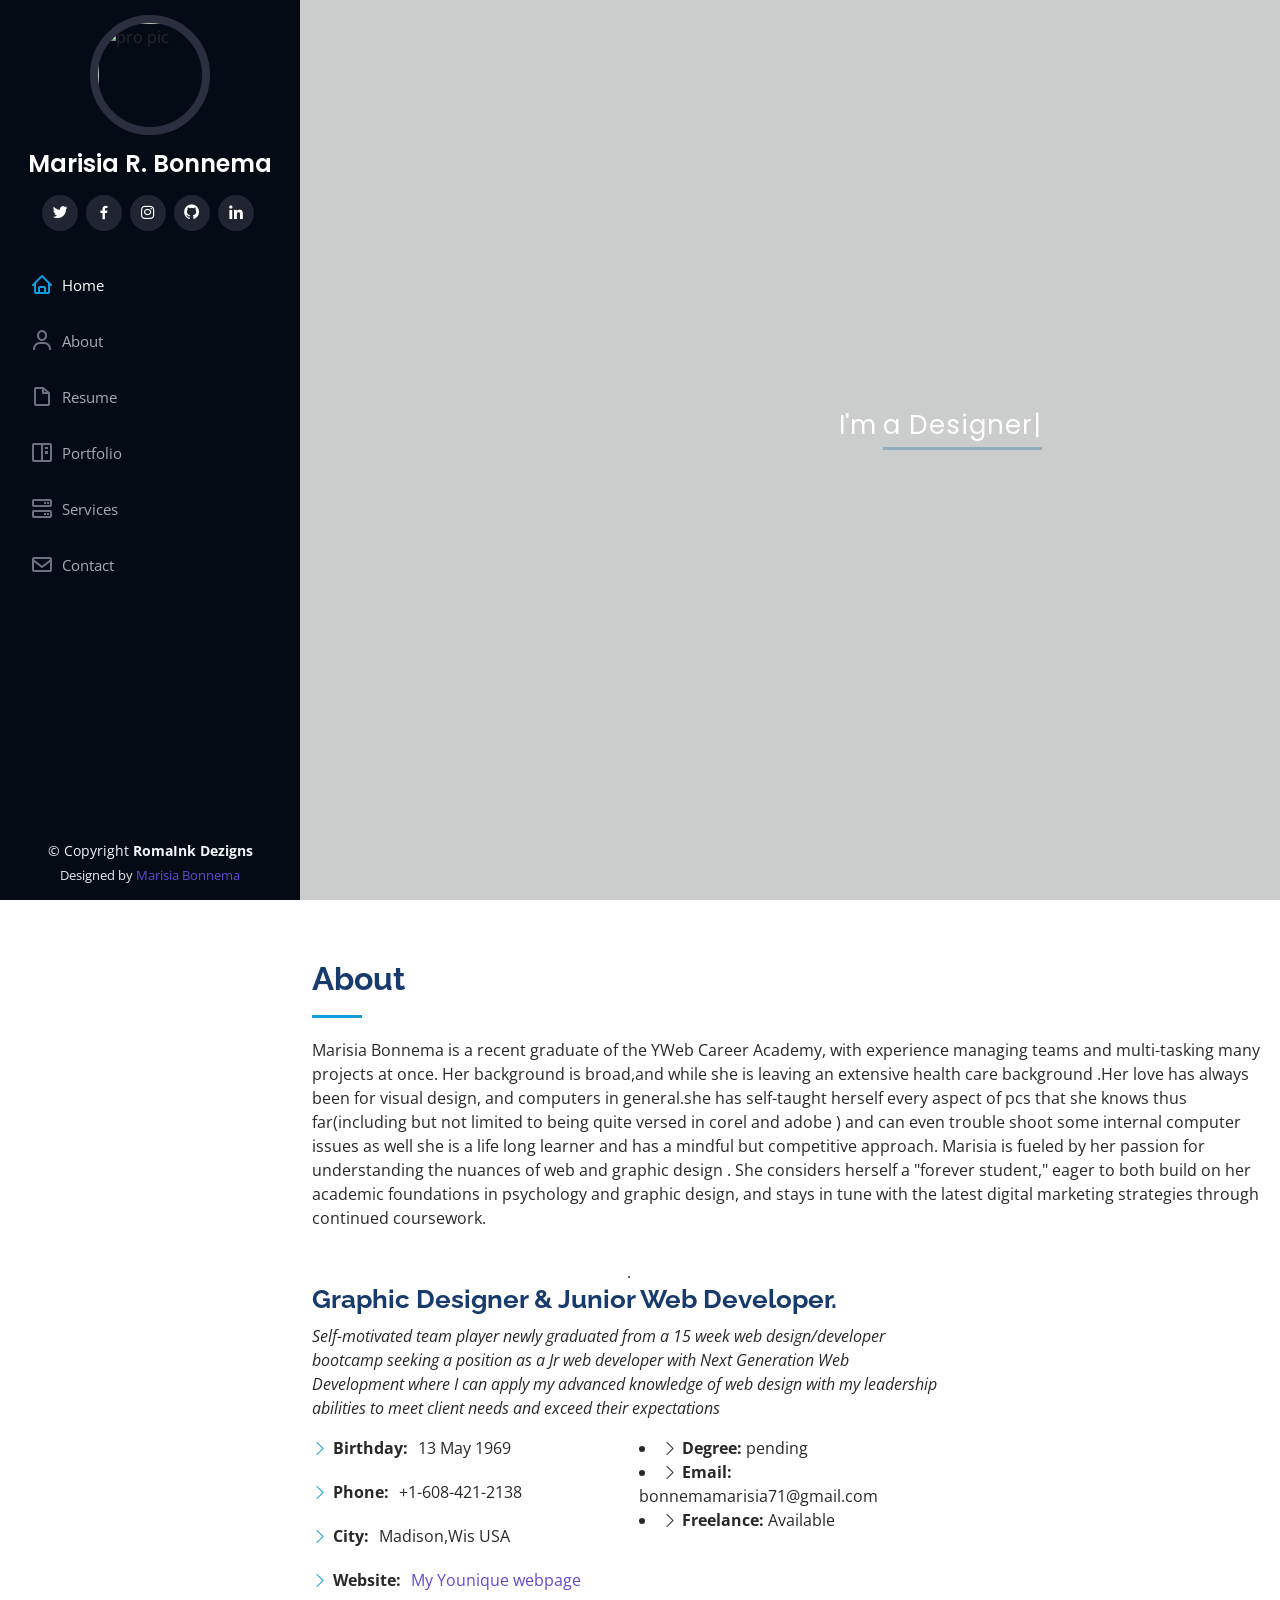
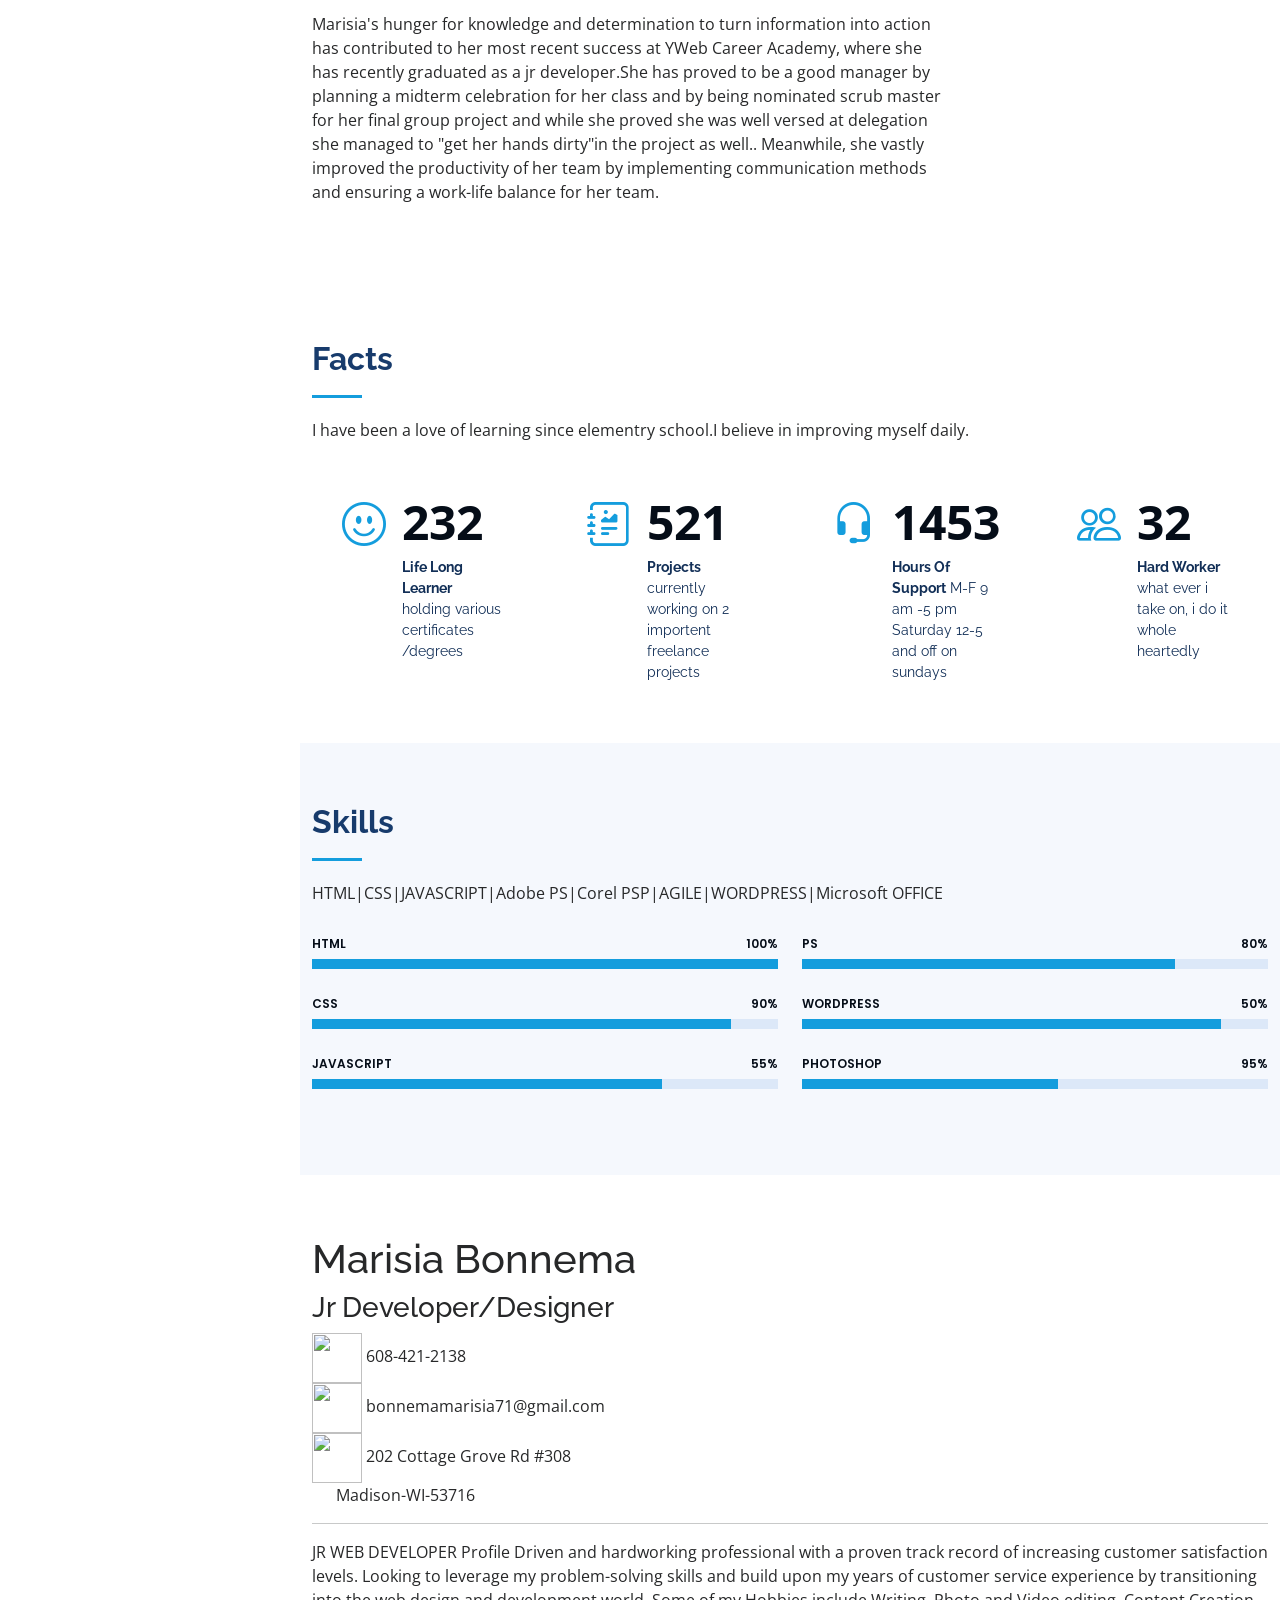
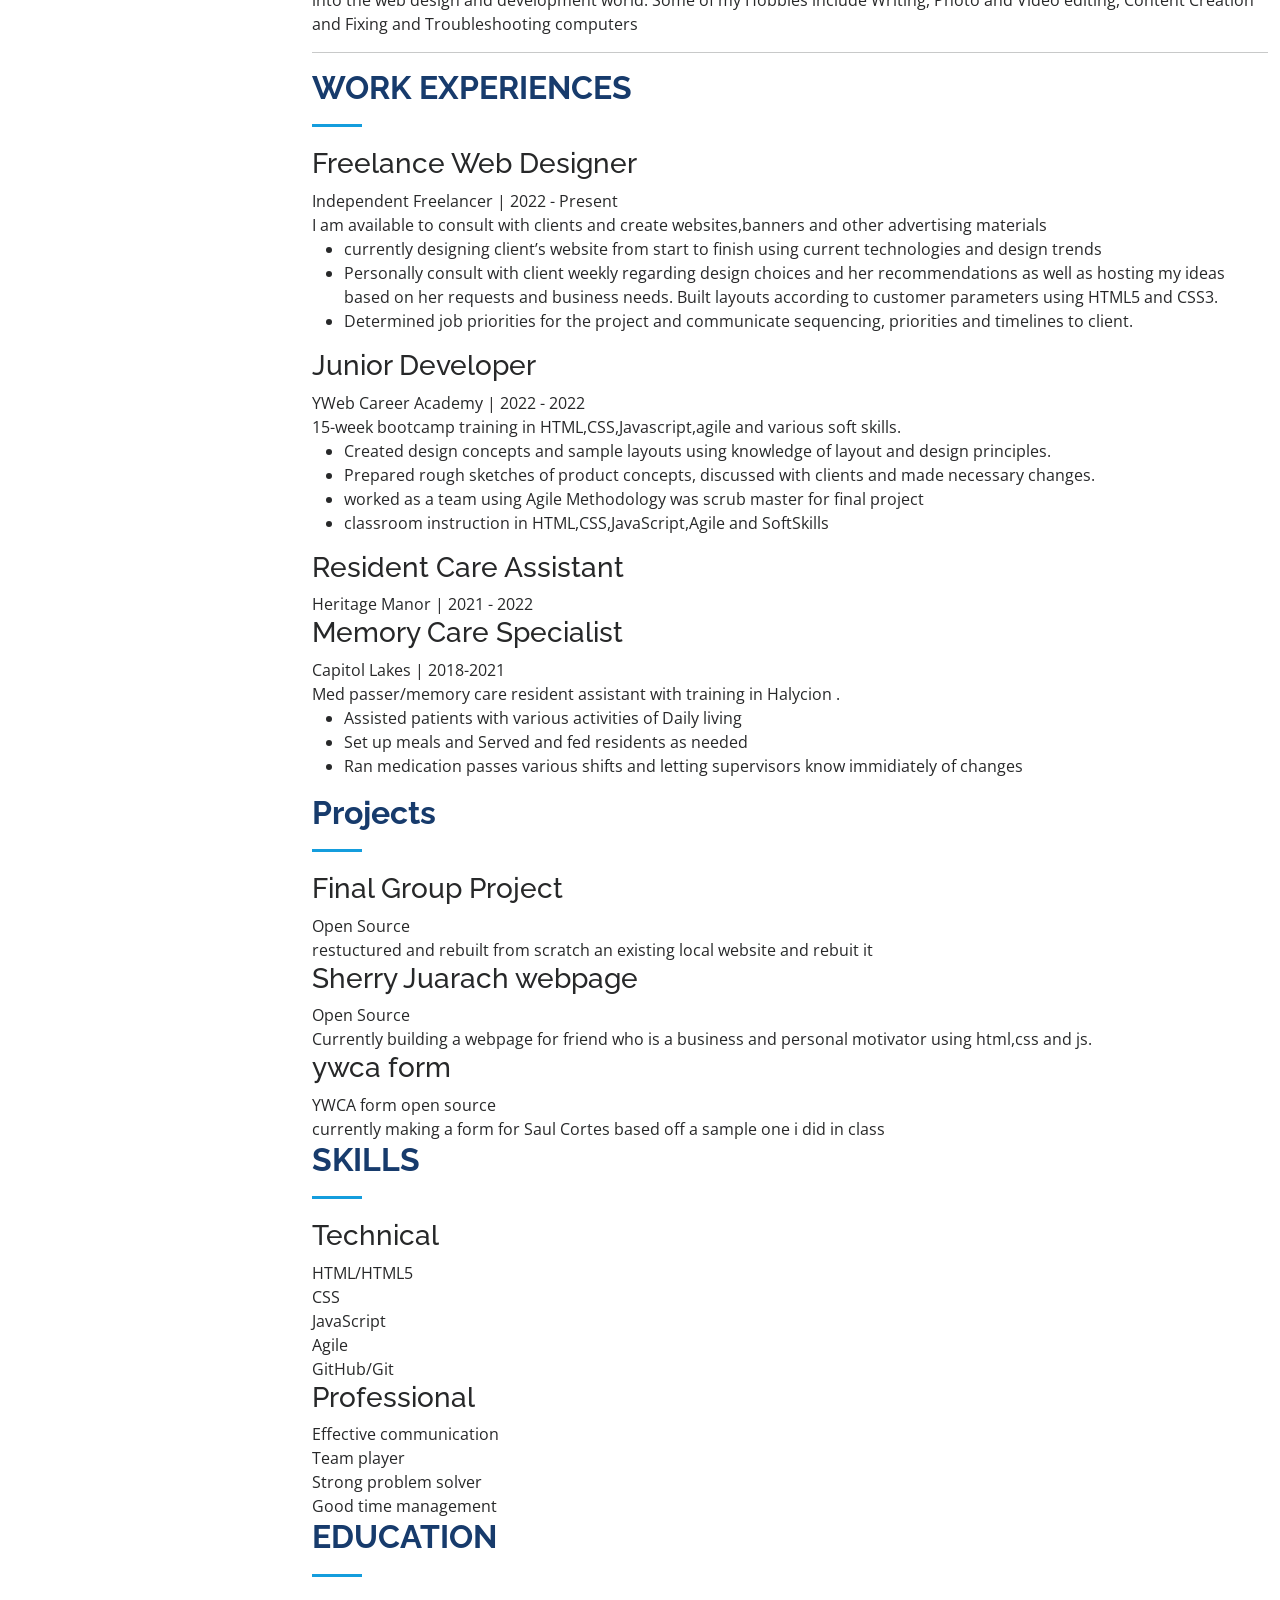
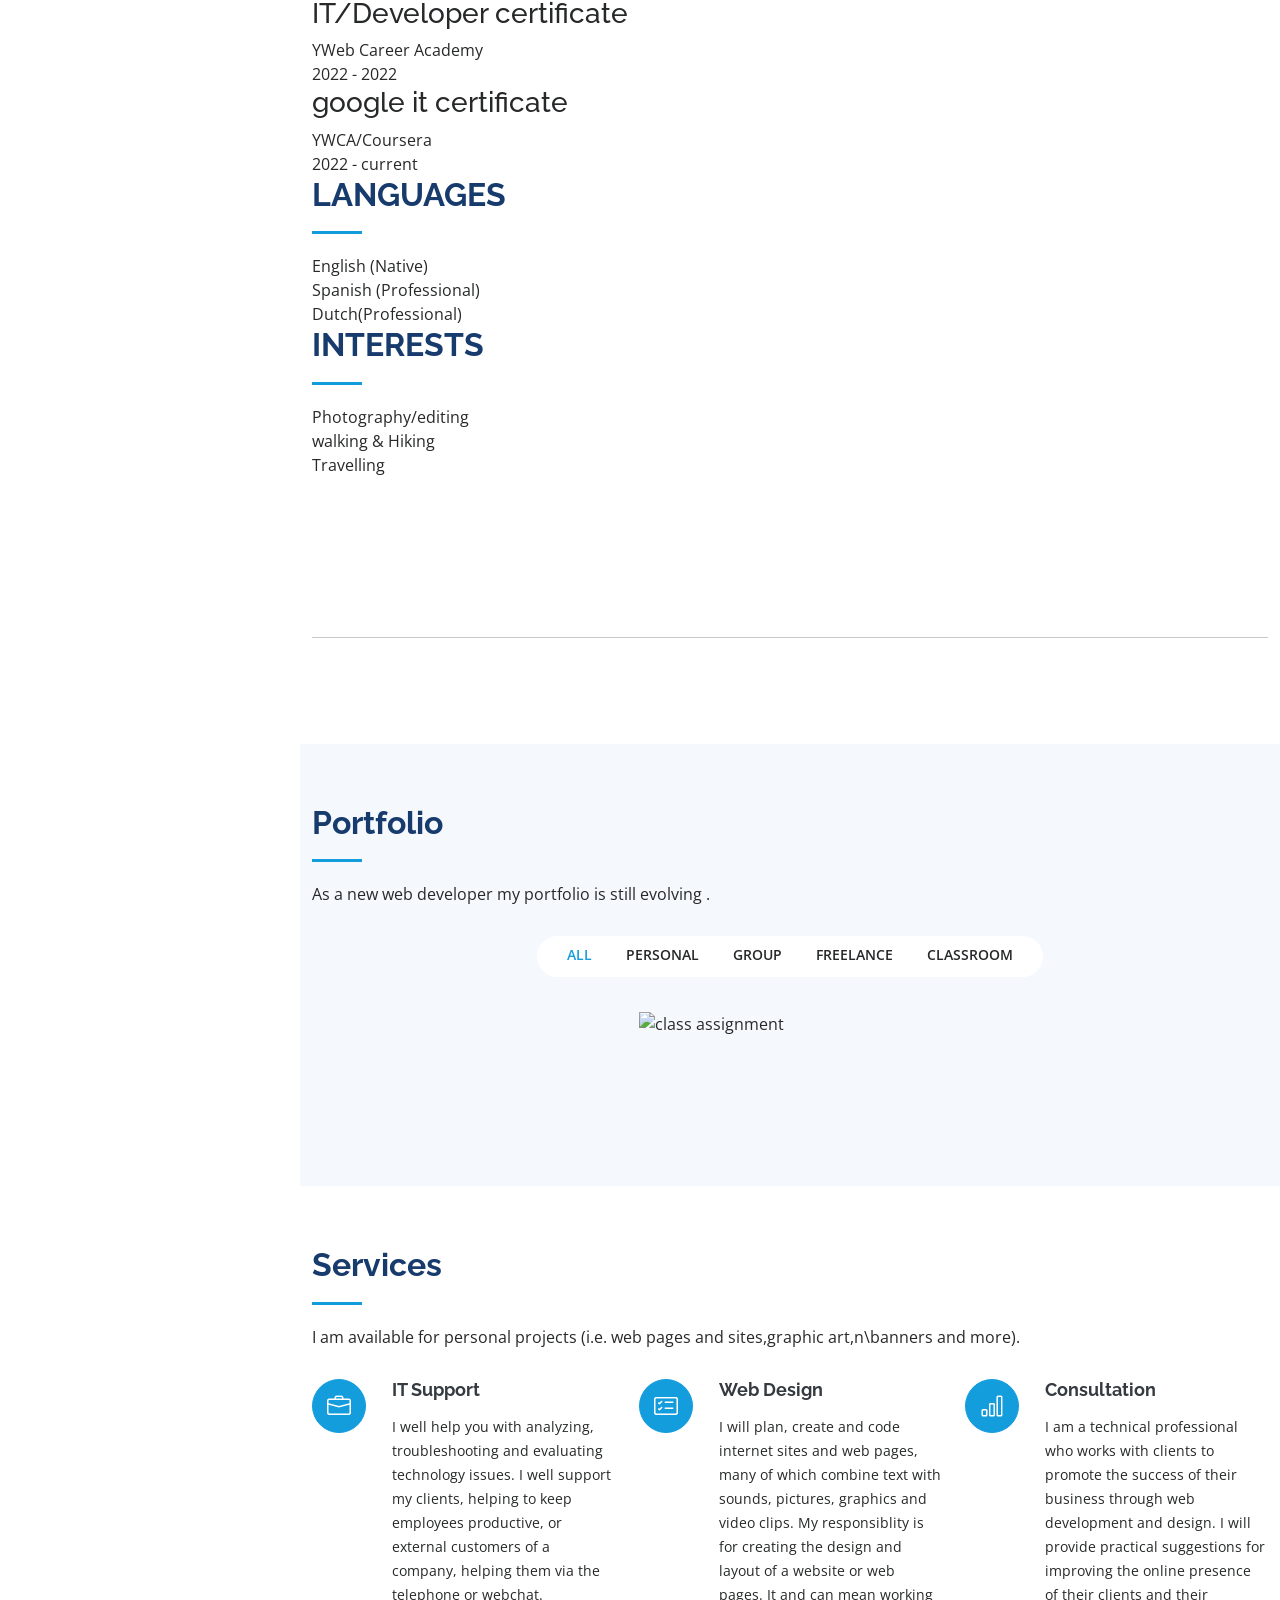
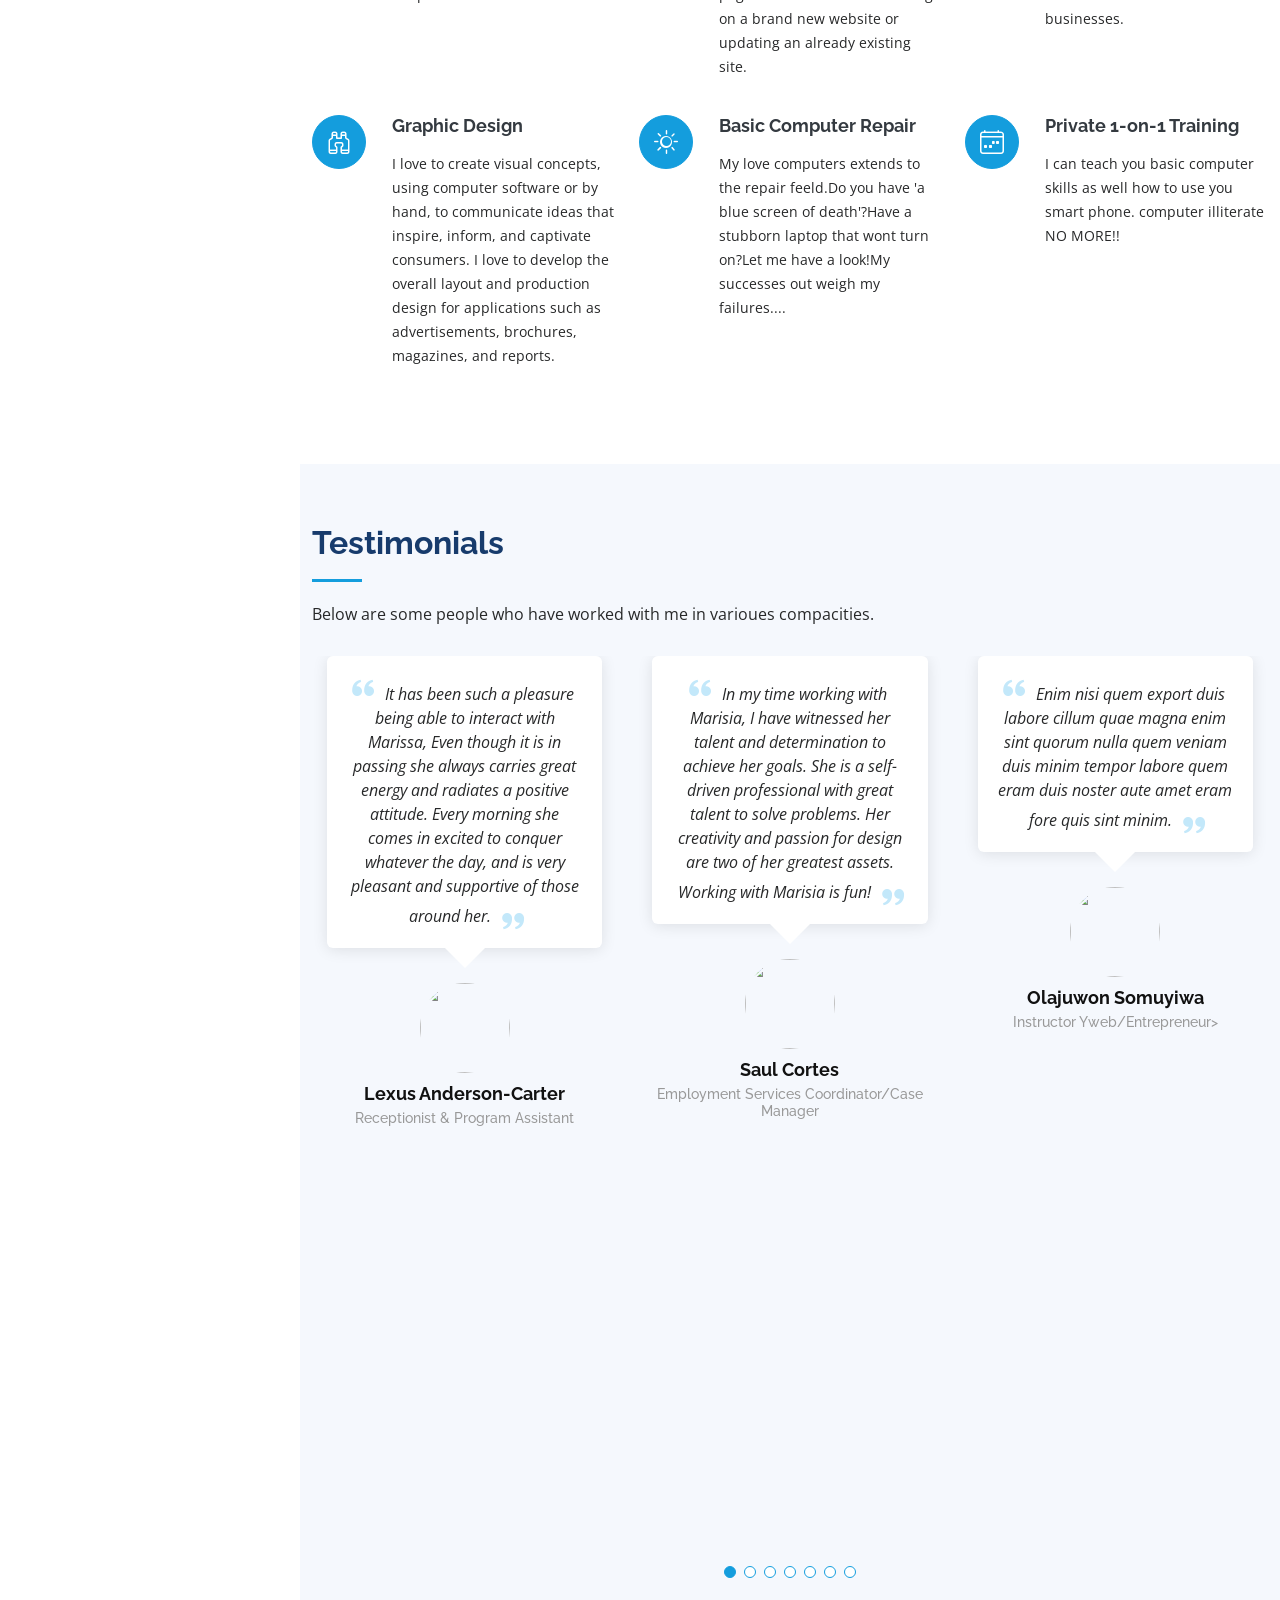
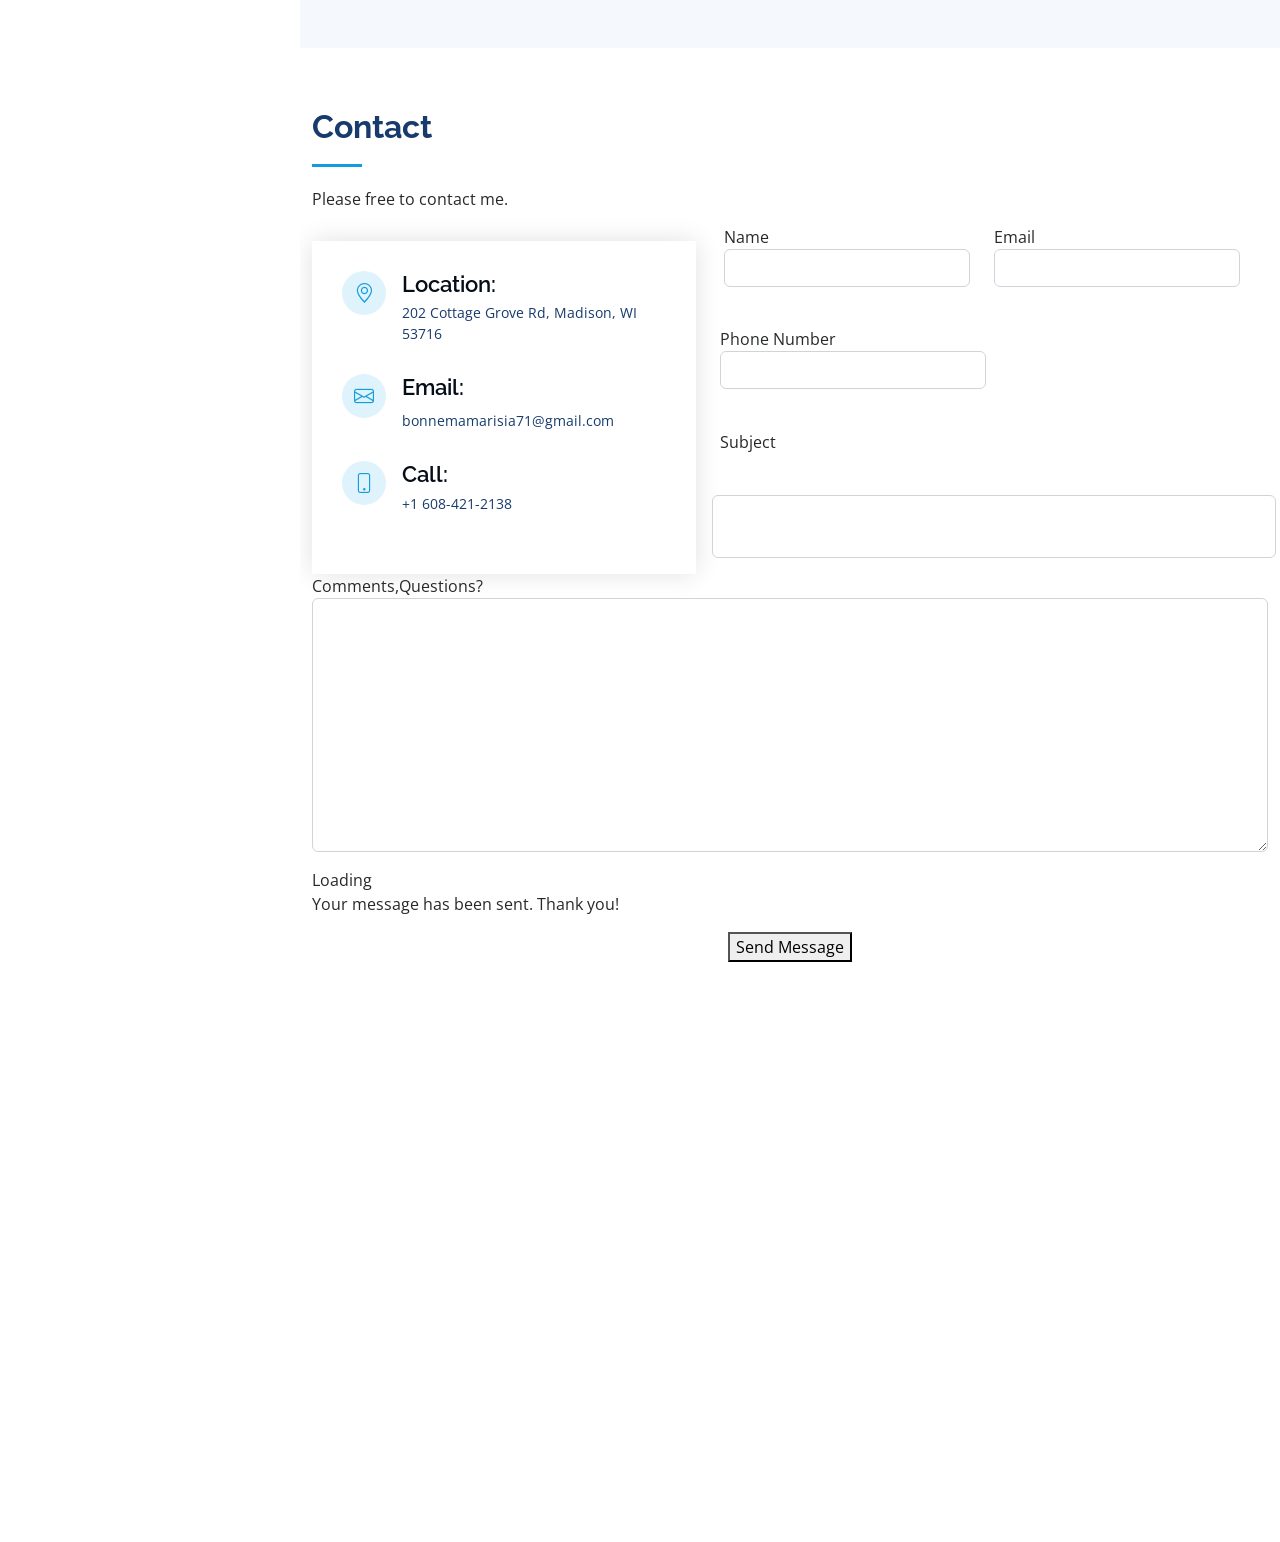
==== index.html @ b7c80064 "addition" ====
<html lang="en"><head>
  <meta charset="utf-8">
  <meta content="width=device-width, initial-scale=1.0" name="viewport">

  <title>Marisia R. Bonnema Portfolio</title>
  <meta content="" name="description">
  <meta content="" name="keywords">

  <!-- Favicons -->
  <link href="assets/img/favicon.png" rel="icon">
  <link href="assets/img/apple-touch-icon.png" rel="apple-touch-icon">

  <!-- Google Fonts -->
  <link href="https://fonts.googleapis.com/css?family=Open+Sans:300,300i,400,400i,600,600i,700,700i|Raleway:300,300i,400,400i,500,500i,600,600i,700,700i|Poppins:300,300i,400,400i,500,500i,600,600i,700,700i" rel="stylesheet">

  <!-- Vendor CSS Files -->
  <link href="assets/vendor/aos/aos.css" rel="stylesheet">
  <link href="assets/vendor/bootstrap/css/bootstrap.min.css" rel="stylesheet">
  <link href="assets/vendor/bootstrap-icons/bootstrap-icons.css" rel="stylesheet">
  <link href="assets/vendor/boxicons/css/boxicons.min.css" rel="stylesheet">
  <link href="assets/vendor/glightbox/css/glightbox.min.css" rel="stylesheet">
  <link href="assets/vendor/swiper/swiper-bundle.min.css" rel="stylesheet">

  <!-- Template Main CSS File -->
  <link href="assets/css/style.css" rel="stylesheet">

  <!-- =======================================================
  * Template Name: iPortfolio - v3.9.1
  * Template URL: https://bootstrapmade.com/iportfolio-bootstrap-portfolio-websites-template/
  * Author: BootstrapMade.com
  * License: https://bootstrapmade.com/license/
  ======================================================== -->
</head>

<body>

  <!-- ======= Mobile nav toggle button ======= -->
  <i class="bi bi-list mobile-nav-toggle d-xl-none"></i>

  <!-- ======= Header ======= -->
  <header id="header">
    <div class="d-flex flex-column">

      <div class="profile">
        <img src="https://i.postimg.cc/qgfMp8nK/9-D40-CE4-C-AA26-43-A9-85-BC-BA1-B0403-D82-F.jpg" alt="pro pic" class="img-fluid rounded-circle">
        <h1 class="text-light"><a href="index.html">Marisia R. Bonnema</a></h1>
        <div class="social-links mt-3 text-center">
          <a href="https://twitter.com/BonnemaMarissa" class="twitter"><i class="bx bxl-twitter"></i></a>
          <a href="https://www.facebook.com/mbonnema/" class="facebook"><i class="bx bxl-facebook"></i></a>
          <a href="https://www.instagram.com/romainkrocks/" class="instagram"><i class="bx bxl-instagram"></i></a>
          <a href="https://github.com/Mbonnema2022" class="github"><i class="bx bxl-github"></i></a>
         <a href="https://www.linkedin.com/in/marisia-bonnema-443806250/" class="linkedin"><i class="bx bxl-linkedin"></i></a>
        </div>
      </div>

      <nav id="navbar" class="nav-menu navbar">
        <ul>
          <li><a href="#hero" class="nav-link scrollto active"><i class="bx bx-home"></i> <span>Home</span></a></li>
          <li><a href="#about" class="nav-link scrollto"><i class="bx bx-user"></i> <span>About</span></a></li>
          <li><a href="#resume" class="nav-link scrollto"><i class="bx bx-file-blank"></i> <span>Resume</span></a></li>
          <li><a href="#portfolio" class="nav-link scrollto"><i class="bx bx-book-content"></i> <span>Portfolio</span></a></li>
          <li><a href="#services" class="nav-link scrollto"><i class="bx bx-server"></i> <span>Services</span></a></li>
          <li><a href="#contact" class="nav-link scrollto"><i class="bx bx-envelope"></i> <span>Contact</span></a></li>
        </ul>
      </nav><!-- .nav-menu -->
    </div>
  </header><!-- End Header -->

  <!-- ======= Hero Section ======= -->
  <section id="hero" class="d-flex flex-column justify-content-center align-items-center">
    <div class="hero-container" data-aos="fade-in">
      
      <p>I'm <span class="typed typed_text" data-typed-items=" a Designer, a Developer, a Freelancer, a Mom,a Lifelong Learner"></span> </p>
    </div>
  </section><!-- End Hero -->

  <main id="main">

    <!-- ======= About Section ======= -->
    <section id="about" class="about">
      <div class="container">

        <div class="section-title">
          <h2>About</h2>
          <p>Marisia Bonnema is a recent graduate of the YWeb Career Academy, with experience managing  teams and multi-tasking  many projects at once. Her background is broad,and while she is leaving an extensive health care background .Her love has always been for  visual design, and computers in general.she has self-taught herself every aspect of pcs that she knows thus far(including but not limited to being quite versed in corel and adobe )  and can even trouble shoot some internal computer issues as well she is a life long learner and has a mindful but competitive approach. Marisia is fueled by her passion for understanding the nuances of web and graphic design . She considers herself a "forever student," eager to both build on her academic foundations in psychology and graphic design, and stays in tune with the latest digital marketing strategies through continued coursework.</p>
        </div>

        <div class="row">
          <div class="col-lg-4">
            <img src="" class="img-fluid" alt="">
          </div>.
          <div class="col-lg-8 pt-4 pt-lg-0 content">
            <h3>Graphic Designer &amp; Junior Web Developer.</h3>
            <p class="fst-italic">
              Self-motivated team player newly graduated from a 15 week web design/developer bootcamp seeking a position as a Jr web developer with Next Generation Web Development where I can apply my advanced knowledge of web design with my leadership abilities to meet client needs and exceed their expectations
            </p>
            <div class="row">
              <div class="col-lg-6">
                <ul>
                  <li><i class="bi bi-chevron-right"></i> <strong>Birthday:</strong> <span>13 May 1969</span></li>
                  <li><i class="bi bi-chevron-right"></i> <strong>Phone:</strong> <span>+1-608-421-2138</span></li>
                  <li><i class="bi bi-chevron-right"></i> <strong>City:</strong> <span>Madison,Wis USA</span></li>
                  <li><i class="bi bi-chevron-right"></i> <strong>Website:</strong><span><a href="https://www.youniqueproducts.com/Marisiabonnema/#.Y3rQzHbMK5d">My Younique webpage</a></span></li>
                </ul>
              </div>
              <div class="col-lg-6">
                <li><i class="bi bi-chevron-right"></i> <strong>Degree:</strong> <span>pending</span></li>
                  <li><i class="bi bi-chevron-right"></i> <strong>Email:</strong> <span>bonnemamarisia71@gmail.com</span></li>
                  <li><i class="bi bi-chevron-right"></i> <strong>Freelance:</strong> <span>Available</span></li>
                </ul>
              </div>
            </div>
            <p>
              Marisia's hunger for knowledge and determination to turn information into action has contributed to her most recent success at YWeb Career Academy, where she has recently graduated as a jr developer.She has proved to be a good manager by planning a midterm celebration for her class and by being nominated scrub master for her final group project and while she proved she was well versed at delegation she managed to "get her hands dirty"in the project as well.. Meanwhile, she vastly improved the productivity of her team by implementing communication methods and ensuring a work-life balance for her team.
            </p>
            <p></p>
          </div>
        </div>

      </div>
    </section><!-- End About Section -->

     
     <!-- ======= Facts Section ======= -->
     <section id="facts" class="facts">
      <div class="container">

        <div class="section-title">
          <h2>Facts</h2>
          <p>I have been a love of learning since elementry school.I believe in improving myself daily.</p>
        </div>

        <div class="row no-gutters">

          <div class="col-lg-3 col-md-6 d-md-flex align-items-md-stretch" data-aos="fade-up">
            <div class="count-box">
              <i class="bi bi-emoji-smile"></i>
              <span data-purecounter-start="0" data-purecounter-end="232" data-purecounter-duration="1" class="purecounter"></span>
              <p><strong>Life Long Learner</strong> holding various certificates /degrees</p>
            </div>
          </div>

          <div class="col-lg-3 col-md-6 d-md-flex align-items-md-stretch" data-aos="fade-up" data-aos-delay="100">
            <div class="count-box">
              <i class="bi bi-journal-richtext"></i>
              <span data-purecounter-start="0" data-purecounter-end="521" data-purecounter-duration="1" class="purecounter"></span>
              <p><strong>Projects</strong> currently working on 2 importent freelance projects </p>
            </div>
          </div>

          <div class="col-lg-3 col-md-6 d-md-flex align-items-md-stretch" data-aos="fade-up" data-aos-delay="200">
            <div class="count-box">
              <i class="bi bi-headset"></i>
              <span data-purecounter-start="0" data-purecounter-end="1453" data-purecounter-duration="1" class="purecounter"></span>
              <p><strong>Hours Of Support</strong> M-F 9 am -5 pm Saturday 12-5 and off on sundays</p>
            </div>
          </div>

          <div class="col-lg-3 col-md-6 d-md-flex align-items-md-stretch" data-aos="fade-up" data-aos-delay="300">
            <div class="count-box">
              <i class="bi bi-people"></i>
              <span data-purecounter-start="0" data-purecounter-end="32" data-purecounter-duration="1" class="purecounter"></span>
              <p><strong>Hard Worker</strong> what ever i take on, i do it whole heartedly</p>
            </div>
          </div>

        </div>

      </div>
    </section><!-- End Facts Section -->


   <!-- ======= Skills Section ======= -->
   <section id="skills" class="skills section-bg">
    <div class="container">

      <div class="section-title">
        <h2>Skills</h2>
        <p>HTML|CSS|JAVASCRIPT|Adobe PS|Corel PSP|AGILE|WORDPRESS|Microsoft OFFICE</p>
      </div>

      <div class="row skills-content">

        <div class="col-lg-6" data-aos="fade-up">

          <div class="progress">
            <span class="skill">HTML <i class="val">100%</i></span>
            <div class="progress-bar-wrap">
              <div class="progress-bar" role="progressbar" aria-valuenow="100" aria-valuemin="0" aria-valuemax="100"></div>
            </div>
          </div>

          <div class="progress">
            <span class="skill">CSS <i class="val">90%</i></span>
            <div class="progress-bar-wrap">
              <div class="progress-bar" role="progressbar" aria-valuenow="90" aria-valuemin="0" aria-valuemax="100"></div>
            </div>
          </div>

          <div class="progress">
            <span class="skill">JavaScript <i class="val">55%</i></span>
            <div class="progress-bar-wrap">
              <div class="progress-bar" role="progressbar" aria-valuenow="75" aria-valuemin="0" aria-valuemax="100"></div>
            </div>
          </div>

        </div>

        <div class="col-lg-6" data-aos="fade-up" data-aos-delay="100">

          <div class="progress">
            <span class="skill">PS <i class="val">80%</i></span>
            <div class="progress-bar-wrap">
              <div class="progress-bar" role="progressbar" aria-valuenow="80" aria-valuemin="0" aria-valuemax="100"></div>
            </div>
          </div>

          <div class="progress">
            <span class="skill">WordPress <i class="val">50%</i></span>
            <div class="progress-bar-wrap">
              <div class="progress-bar" role="progressbar" aria-valuenow="90" aria-valuemin="0" aria-valuemax="100"></div>
            </div>
          </div>

          <div class="progress">
            <span class="skill">Photoshop <i class="val">95%</i></span>
            <div class="progress-bar-wrap">
              <div class="progress-bar" role="progressbar" aria-valuenow="55" aria-valuemin="0" aria-valuemax="100"></div>
            </div>
          </div>

        </div>

      </div>

    </div>
  </section><!-- End Skills Section -->
    <!-- ======= Resume Section ======= -->
    <section id="resume" class="resume">
      <div class="container">

        <div class="section-title">
          <div id="left-box">
            <h1>Marisia Bonnema</h1>
            <h3>Jr Developer/Designer</h3>
              
            </div>
            
            <div id="right-box">
              <img class="icons" src="https://pngimg.com/uploads/phone/phone_PNG48991.png" class="icons" width="50px" height="50px"> <span>608-421-2138</span>	
            <br>
            
            
            <img src="https://georgeschofield.com/wp-content/uploads/2016/01/email-icon-23.png" class="icons"width="50px" height="50px"> <span> bonnemamarisia71@gmail.com</span>	
            <br> 
            <img src="	https://cdn.onlinewebfonts.com/svg/img_255695.png" class="icons"width="50px" height="50px" > <span>202 Cottage Grove Rd #308<br>
              &#160; &#160; &#160; Madison-WI-53716</span><br>
              
            </div>
            
              <hr>
            
            <div id="bio">  
            <p>JR WEB DEVELOPER Profile Driven and hardworking professional with a proven track record of
              increasing customer satisfaction levels. Looking to leverage my problem-solving skills and build upon my years of customer service experience by transitioning into the web design and development world. Some of my Hobbies include Writing, Photo and Video editing, Content Creation and Fixing and Troubleshooting computers
              </p>
            </div>
              
              <hr>
            
            <div id="bottom-left">
              <h2 class="headings">WORK EXPERIENCES</h2>
              <h3 class="sub-headings">Freelance Web Designer</h3>
            
              <span class="date" >Independent Freelancer | 2022 - Present </span>
              
              <p>I am available to consult with clients and create websites,banners and other advertising materials 
                </p>
            
            <ul>
              <li>currently designing client’s website from start to finish using current technologies and design trends</li>
              <li>Personally consult with client weekly regarding design choices and her recommendations as well as hosting my ideas based on her requests and business needs. Built layouts according to customer parameters using HTML5 and CSS3.
              </li>
              <li>Determined job priorities for the project and communicate sequencing, priorities and timelines to client.
              </li>
            </ul>  
              <h3 class="sub-headings">Junior Developer</h3>
                 
                 
              <span class="date" >YWeb Career Academy | 2022 - 2022 </span>
                 
                  <p>15-week bootcamp training in HTML,CSS,Javascript,agile and various soft skills.</p>
                  <ul>
                    <li>Created design concepts and sample layouts using knowledge of layout and design principles. </li>
                    <li>Prepared rough sketches of product concepts, discussed with clients and made necessary changes.
                    </li>
                    <li>worked as a team using Agile Methodology was scrub master for final project 
                    </li>
                    <li>classroom instruction in HTML,CSS,JavaScript,Agile and  SoftSkills</li>
                  </ul>
              
              <h3 class="sub-headings">Resident Care Assistant</h3>
              <span class="date">Heritage Manor | 2021 - 2022 </span>
        
              <h3 class="sub-headings">Memory Care Specialist</h3>
              <span class="date">Capitol Lakes | 2018-2021</span>
              
              
            
            
            <p>Med passer/memory care resident assistant with training in Halycion .</p>
            <ul>
              <li>Assisted patients with various activities of Daily living</li>
              <li>Set up meals and Served and fed residents as needed</li>
              <li>Ran medication passes various shifts and letting supervisors know immidiately of changes</li>
            </ul>
              
              <h2 class="headings">Projects</h2>
               <h3 class="sub-headings">Final Group Project</h3>
              <span class="date">Open Source</span>
              <p>restuctured and rebuilt from scratch an existing local website and rebuit it<p/>
              <h3 class="sub-headings">Sherry Juarach webpage</h3>
              <span class="date ">Open Source</span>
              <p>
              Currently building a webpage for friend who is a business and personal motivator using html,css and js.</p>
              <h3>ywca form</h3>
              <span class="sub-headings">YWCA form</span>
              <span class="date">open source</span>
              <p>currently making a form for Saul Cortes based off a sample one i did in class</p>
            </div>
            
            <div id= "bottom-right">
              <h2 class="headings">SKILLS</h2>
              <h3 class="sub-headings">Technical</h3>
              <span>HTML/HTML5<span>
                <br>
                <span>CSS</span>
                <br>
                <span>JavaScript</span>
                <br>
                <span>Agile</span>
                <br>
                <span>GitHub/Git
                  </span>
                <br>
                <h3 class="sub-headings">Professional</h3>
                <span>Effective communication</span>
                <br>
                <span>Team player</span>
                <br>
                <span>Strong problem solver</span>
                <br>
                <span> Good time management</span>
                <br>
              <h2
            class="headings">EDUCATION</h2>
               <h3 class="">IT/Developer certificate</h3>
                <span>YWeb Career Academy</span>
                <br>
                <span>2022 - 2022</span>
                <br>
                
                <h3 class="">google it certificate</h3>
                <span>YWCA/Coursera</span>
                <br>
                <span>2022 - current</span>
                <br>
                <h2 class="headings">LANGUAGES</h2>
                <span>English (Native)<span>
                  <br>
                <span>Spanish (Professional)</span>
                  <br>
                  <span>Dutch(Professional)</span>
                  <h2 class="headings">INTERESTS</h2>
                  <span>Photography/editing</span>
                  <br>
                  <span>walking & Hiking</span>
                  <br>
                  <span>Travelling</span>
             <br><br><br><br><br><br><br>
             </div>
                  <hr>
                  
                 
                      
    </section><!-- End Resume Section -->

    <!-- ======= Portfolio Section ======= -->
    <section id="portfolio" class="portfolio section-bg">
      <div class="container">

        <div class="section-title">
          <h2>Portfolio</h2>
          <p>As a new web developer my portfolio is still evolving .</p>
        </div>

        <div class="row" data-aos="fade-up">
          <div class="col-lg-12 d-flex justify-content-center">
            <ul id="portfolio-flters">
              <li data-filter="*" class="filter-active">All</li>
              <li data-filter=".filter-app">Personal</li>
              <li data-filter=".filter-card">group</li>
              <li data-filter=".filter-web">Freelance</li>
              <li data-filter=".filter-app">Classroom</li>
            </ul>
          </div>
        </div>

        <div class="row portfolio-container" data-aos="fade-up" data-aos-delay="100">

          <div class="col-lg-4 col-md-6 portfolio-item filter-app">
            <div class="portfolio-wrap">
              <img src="https://i.postimg.cc/wMz3xqD0/Screenshot-20221210-100456.png" class="img-fluid" alt="">
              <div class="portfolio-links">
                <a href="https://mbonnema2022.github.io/mad-area-driving/" data-gallery="portfolioGallery" class="portfolio-lightbox" title="App 1"><i class="bx bx-plus"></i></a>
                <a href="portfolio-details.html" title="More Details"><i class="bx bx-link"></i></a>
              </div>
            </div>
          </div>

          <div class="col-lg-4 col-md-6 portfolio-item filter-web">
            <div class="portfolio-wrap">
              <img src="https://i.postimg.cc/JhRXxQsp/Screenshot-20221210-100232.png" class="img-fluid" alt="class assignment">
              <div class="portfolio-links">
                <a href="https://mbonnema2022.github.io/GrowyourBrand/index.html" data-gallery="portfolioGallery" class="portfolio-lightbox" title="Web 3"><i class="bx bx-plus"></i></a>
                <a href="portfolio-details.html" title="More Details"><i class="bx bx-link"></i></a>
              </div>
            </div>
          </div>

          <div class="col-lg-4 col-md-6 portfolio-item filter-app">
            <div class="portfolio-wrap">
              <img src="https://i.postimg.cc/NfKgwwwT/Screenshot-55.png" class="img-fluid" alt="">
              <div class="portfolio-links">
                <a href="https://codepen.io/RomaInk/live/vYrPPYr" data-gallery="portfolioGallery" class="portfolio-lightbox" title="App 2"><i class="bx bx-plus"></i></a>
                <a href="portfolio-details.html" title="More Details"><i class="bx bx-link"></i></a>
              </div>
            </div>
          </div>

          <div class="col-lg-4 col-md-6 portfolio-item filter-card">
            <div class="portfolio-wrap">
              <img src="https://i.postimg.cc/FR3gnK9Z/Screenshot-20221210-100744.png" class="img-fluid" alt="">
              <div class="portfolio-links">
                <a href="https://codepen.io/RomaInk/live/bGKeRBq" data-gallery="portfolioGallery" class="portfolio-lightbox" title="Card 2"><i class="bx bx-plus"></i></a>
                <a href="portfolio-details.html" title="More Details"><i class="bx bx-link"></i></a>
              </div>
            </div>
          </div>

          <div class="col-lg-4 col-md-6 portfolio-item filter-web">
            <div class="portfolio-wrap">
              <img src="https://i.postimg.cc/W4jkb7jM/Screenshot-20221210-101212.png" class="img-fluid" alt="">
              <div class="portfolio-links">
                <a href="https://codepen.io/RomaInk/live/KKezvgL" data-gallery="portfolioGallery" class="portfolio-lightbox" title="Web 2"><i class="bx bx-plus"></i></a>
                <a href="portfolio-details.html" title="More Details"><i class="bx bx-link"></i></a>
              </div>
            </div>
          </div>

          <div class="col-lg-4 col-md-6 portfolio-item filter-app">
            <div class="portfolio-wrap">
              <img src="https://i.postimg.cc/7LYSnNcq/Screenshot-20221210-101450.png" class="img-fluid" alt="">
              <div class="portfolio-links">
                <a href="https://codepen.io/RomaInk/live/ZEorWdd" data-gallery="portfolioGallery" class="portfolio-lightbox" title="App 3"><i class="bx bx-plus"></i></a>
                <a href="portfolio-details.html" title="More Details"><i class="bx bx-link"></i></a>
              </div>
            </div>
          </div>

          <div class="col-lg-4 col-md-6 portfolio-item filter-card">
            <div class="portfolio-wrap">
              <img src="https://i.postimg.cc/hv6qpMM6/Screenshot-20221210-102016.png" class="img-fluid" alt="">
              <div class="portfolio-links">
                <a href="" data-gallery="portfolioGallery" class="portfolio-lightbox" title="Card 1"><i class="bx bx-plus"></i></a>
                <a href="https://codepen.io/RomaInk/live/VwdaawE" title="More Details"><i class="bx bx-link"></i></a>
              </div>
            </div>
          </div>

          <div class="col-lg-4 col-md-6 portfolio-item filter-card">
            <div class="portfolio-wrap">
              <img src="https://i.postimg.cc/MpknGYx9/Screenshot-20221210-102512.png" class="img-fluid" alt="">
              <div class="portfolio-links">
                <a href="https://codepen.io/RomaInk/live/XWYdXoM" data-gallery="portfolioGallery" class="portfolio-lightbox" title="Card 3"><i class="bx bx-plus"></i></a>
                <a href="portfolio-details.html" title="More Details"><i class="bx bx-link"></i></a>
              </div>
            </div>
          </div>

          <div class="col-lg-4 col-md-6 portfolio-item filter-web">
            <div class="portfolio-wrap">
              <img src="https://i.postimg.cc/mD3vQBFc/Screenshot-20221210-102746.png" class="img-fluid" alt="">
              <div class="portfolio-links">
                <a href="https://codepen.io/RomaInk/live/gOKaPwy" data-gallery="portfolioGallery" class="portfolio-lightbox" title="Web 3"><i class="bx bx-plus"></i></a>
                <a href="portfolio-details.html" title="More Details"><i class="bx bx-link"></i></a>
              </div>
            </div>
          </div>

        </div>

      </div>
    </section><!-- End Portfolio Section -->

    <!-- ======= Services Section ======= -->
    <section id="services" class="services">
      <div class="container">

        <div class="section-title">
          <h2>Services</h2>
          <p>I am available for personal projects (i.e. web pages and sites,graphic art,n\banners and more).</p>
        </div>

        <div class="row">
          <div class="col-lg-4 col-md-6 icon-box" data-aos="fade-up">
            <div class="icon"><i class="bi bi-briefcase"></i></div>
            <h4 class="title"><a href="">IT Support</a></h4>
            <p class="description"> I well help you with analyzing, troubleshooting and evaluating technology issues. I well support my clients, helping to keep employees productive, or external customers of a company, helping them via the telephone or webchat.</p>
          </div>
          <div class="col-lg-4 col-md-6 icon-box" data-aos="fade-up" data-aos-delay="100">
            <div class="icon"><i class="bi bi-card-checklist"></i></div>
            <h4 class="title"><a href="">Web Design</a></h4>
            <p class="description">I will plan, create and code internet sites and web pages, many of which combine text with sounds, pictures, graphics and video clips. My responsiblity is for creating the design and layout of a website or web pages. It and can mean working on a brand new website or updating an already existing site.</p>
          </div>
          <div class="col-lg-4 col-md-6 icon-box" data-aos="fade-up" data-aos-delay="200">
            <div class="icon"><i class="bi bi-bar-chart"></i></div>
            <h4 class="title"><a href="">Consultation</a></h4>
            <p class="description">I am a technical professional who works with clients to promote the success of their business through web development and design. I will provide practical suggestions for improving the online presence of their clients and their businesses.</p>
            
          </div>
          <div class="col-lg-4 col-md-6 icon-box" data-aos="fade-up" data-aos-delay="300">
            <div class="icon"><i class="bi bi-binoculars"></i></div>
            <h4 class="title"><a href="">Graphic Design</a></h4>
            <p class="description">I love to create visual concepts, using computer software or by hand, to communicate ideas that inspire, inform, and captivate consumers. I love to develop the overall layout and production design for applications such as advertisements, brochures, magazines, and reports.</p>
          </div>
          <div class="col-lg-4 col-md-6 icon-box" data-aos="fade-up" data-aos-delay="400">
            <div class="icon"><i class="bi bi-brightness-high"></i></div>
            <h4 class="title"><a href="">Basic Computer Repair</a></h4>
            <p class="description">
             My love computers extends to the repair feeld.Do you have 'a blue screen of death'?Have a stubborn laptop that wont turn on?Let me have a look!My successes out weigh my failures....
          </div>
          <div class="col-lg-4 col-md-6 icon-box" data-aos="fade-up" data-aos-delay="500">
            <div class="icon"><i class="bi bi-calendar4-week"></i></div>
            <h4 class="title"><a href="">Private 1-on-1 Training</a></h4>
            <p class="description">
               I can teach you basic computer skills as well how to use you smart phone. computer illiterate NO MORE!!
               </p>
          </div>
        </div>

      </div>
    </section><!-- End Services Section -->

    <!-- ======= Testimonials Section ======= -->
    <section id="testimonials" class="testimonials section-bg">
      <div class="container">

        <div class="section-title">
          <h2>Testimonials</h2>
          <p>Below are some people who have worked with me in varioues compacities.</p>
        </div>

        <div class="testimonials-slider swiper" data-aos="fade-up" data-aos-delay="100">
          <div class="swiper-wrapper">

            <div class="swiper-slide">
              <div class="testimonial-item" data-aos="fade-up">
                <p>
                  <i class="bx bxs-quote-alt-left quote-icon-left"></i>
                  It has been such a pleasure being able to interact with Marissa, Even though it is in passing she always carries great energy and radiates a positive attitude. Every morning she comes in excited to conquer whatever the day, and is very pleasant and supportive of those around her. 
                  <i class="bx bxs-quote-alt-right quote-icon-right"></i>
                </p>
                <img src="" class="testimonial-img" alt="">
                <h3>Lexus Anderson-Carter</h3>
                <h4>Receptionist &amp; Program Assistant</h4>
              </div>
            </div><!-- End testimonial item -->

            <div class="swiper-slide">
              <div class="testimonial-item" data-aos="fade-up" data-aos-delay="100">
                <p>
                  <i class="bx bxs-quote-alt-left quote-icon-left"></i>
                  In my time working with Marisia, I have witnessed her talent and determination to achieve her goals. She is a self-driven professional with great talent to solve problems. Her creativity and passion for design are two of her greatest assets. Working with Marisia is fun!

                  <i class="bx bxs-quote-alt-right quote-icon-right"></i>
                </p>
                <img src="https://i.ibb.co/BPvJRhn/saul.jpg" class="testimonial-img" alt="">
                <h3>Saul Cortes</h3>
                <h4>Employment Services Coordinator/Case Manager</h4>
              </div>
            </div><!-- End testimonial item -->

            <div class="swiper-slide">
              <div class="testimonial-item" data-aos="fade-up" data-aos-delay="200">
                <p>
                  <i class="bx bxs-quote-alt-left quote-icon-left"></i>
                  Enim nisi quem export duis labore cillum quae magna enim sint quorum nulla quem veniam duis minim tempor labore quem eram duis noster aute amet eram fore quis sint minim.
                  <i class="bx bxs-quote-alt-right quote-icon-right"></i>
                </p>
                <img src="https://i.ibb.co/JsKss8P/ola.jpg" class="testimonial-img" alt="">
                <h3>Olajuwon Somuyiwa</h3>
                <h4>Instructor Yweb/Entrepreneur></h4>
              </div>
            </div><!-- End testimonial item -->

            <div class="swiper-slide">
              <div class="testimonial-item" data-aos="fade-up" data-aos-delay="300">
                <p>
                  <i class="bx bxs-quote-alt-left quote-icon-left"></i>
                  Fugiat enim eram quae cillum dolore dolor amet nulla culpa multos export minim fugiat minim velit minim dolor enim duis veniam ipsum anim magna sunt elit fore quem dolore labore illum veniam.
                  <i class="bx bxs-quote-alt-right quote-icon-right"></i>
                </p>
                <img src="" class="testimonial-img" alt="">
                <h3>Auralia Johnson</h3>
                <h4>Employment Services Coordinator/Case Manager</h4>
              </div>
            </div><!-- End testimonial item -->

            <div class="swiper-slide">
              <div class="testimonial-item" data-aos="fade-up" data-aos-delay="400">
                <p>
                  <i class="bx bxs-quote-alt-left quote-icon-left"></i>
                  Quis quorum aliqua sint quem legam fore sunt eram irure aliqua veniam tempor noster veniam enim culpa labore duis sunt culpa nulla illum cillum fugiat legam esse veniam culpa fore nisi cillum quid.
                  <i class="bx bxs-quote-alt-right quote-icon-right"></i>
                </p>
                <img src="https://i.ibb.co/D5RQGKb/profile.jpg" class="testimonial-img" alt="">
                <h3>Sherry Juarach</h3>
                <h4>Entrepreneur</h4>
              </div>
            </div><!-- End testimonial item -->
          
            
            <div class="swiper-slide">
              <div class="testimonial-item" data-aos="fade-up" data-aos-delay="400">
                <p>
                  <i class="bx bxs-quote-alt-left quote-icon-left"></i>
                  Marissa is a former employee of mine. She was always on time and willing to help where needed. If we needed someone to come in early or stay late she was always willing to do that.She is also a great team player.
                  <i class="bx bxs-quote-alt-right quote-icon-right"></i>
                </p>
                <img src="https://i.postimg.cc/VsH2fmcc/pexels-laura-james-6102369.jpg" class="testimonial-img" alt="Jennifers Baked Goodsare legendary">
                <h3>Jennifer Patterson</h3>
                <h4>Entrepreneur</h4>
              </div>
            </div><!-- End testimonial item -->

            <div class="swiper-slide">
              <div class="testimonial-item" data-aos="fade-up" data-aos-delay="400">
                <p>
                  <i class="bx bxs-quote-alt-left quote-icon-left"></i>
                  In the twenty plus years that I have known her she's a person who listens and cares for those around her and she take charge of any situation and get the task done
                  <i class="bx bxs-quote-alt-right quote-icon-right"></i>
                </p>
                <img src="https://i.postimg.cc/KjgQfKv7/20232929-1558472640838920-1036621010525253229-o-1-1.jpg" class="testimonial-img" alt="Comic Con Adventures">
                <h3>Roman Schilling</h3>
                <h4>Family Friend</h4>
              </div>
            </div><!-- End testimonial item -->
          </div>
          <div class="swiper-pagination"></div>
        </div>

      </div>
    </section><!-- End Testimonials Section -->

    <!-- ======= Contact Section ======= -->
    <section id="contact" class="contact">
      <div class="container">

        <div class="section-title">
          <h2>Contact</h2>
          <p>Please free to contact me.</p>
        </div>

        <div class="row" data-aos="fade-in">

          <div class="col-lg-5 d-flex align-items-stretch">
            <div class="info">
              <div class="address">
                <i class="bi bi-geo-alt"></i>
                <h4>Location:</h4>
                <p>202 Cottage Grove Rd, Madison, WI 53716</p>
              </div>

              <div class="email">
                <i class="bi bi-envelope"></i>
                <h4>Email:</h4>
                <p>bonnemamarisia71@gmail.com</p>
              </div>

              <div class="phone">
                <i class="bi bi-phone"></i>
                <h4>Call:</h4>
                <p>+1 608-421-2138</p>
              </div>

              
            </div>

          </div>

          <div class="col-lg-7 mt-5 mt-lg-0 d-flex align-items-stretch">
            <form class="row g-3" action="https://formsubmit.co/bonnemamarisia71@gmail.com" method="POST" role="form" class="php-email-form">
              <!-- Honeypot-->
              <input type="text" name="_honey" style="display:none">

              <!-- Disable Captcha-->
              <input type="hidden" name="_captcha" value="false">
              <div class="row">
                <div class="form-group col-md-6">
                  <label for="name">Name</label>
                  <input type="text" name="name" class="form-control" id="name" required>
                </div>
                <br>
                <div class="form-group col-md-6">
                  <label for="name">Email</label>
                  <input type="email" class="form-control" name="email" id="emailinfo" required>
                </div>
                <br>
              </div>
              <div class="form-group col-md-6">
                <label for="name">Phone Number</label>
                <input type="phone" class="form-control" name="phone" id="phonenumber" required>
              </div>
              <br>
                <label for="name">Subject</label>
                <input type="text" class="form-control" name="subject" id="subject" required>
              </div>
              <div class="form-group">
                <label for="name">Comments,Questions?</label>
                <textarea class="form-control" name="message" rows="10"  cols="30" required></textarea>
                
              </div>
              <div class="my-3">
                <div class="loading">Loading</div>
                <div class="error-message"></div>
                <div class="sent-message">Your message has been sent. Thank you!</div>
              </div>
              <div class="text-center"><button type="submit">Send Message</button></div>
              <br>
            </form>

            <iframe src="https://www.google.com/maps/embed?pb=!1m18!1m12!1m3!1d2913.9610088275117!2d-89.32612658558614!3d43.0843150791449!2m3!1f0!2f0!3f0!3m2!1i1024!2i768!4f13.1!3m3!1m2!1s0x880653e2c0141f45%3A0x5ca3f0dec748a9d1!2s202%20Cottage%20Grove%20Rd%2C%20Madison%2C%20WI%2053716!5e0!3m2!1sen!2sus!4v1670673521440!5m2!1sen!2sus" width="600" height="450" style="border:0;" allowfullscreen="" loading="lazy" referrerpolicy="no-referrer-when-downgrade"></iframe>
          </div>

        </div>

      </div>
    </section><!-- End Contact Section -->

  </main><!-- End #main -->

  <!-- ======= Footer ======= -->
  <footer id="footer">
    <div class="container">
      <div class="copyright">
        &copy; Copyright <strong><span>RomaInk Dezigns</span></strong>
      </div>
      <div class="credits">
        <!-- All the links in the footer should remain intact. -->
        <!-- You can delete the links only if you purchased the pro version. -->
        <!-- Licensing information: https://bootstrapmade.com/license/ -->
        <!-- Purchase the pro version with working PHP/AJAX contact form: https://bootstrapmade.com/iportfolio-bootstrap-portfolio-websites-template/ -->
        Designed by <a href="https://bootstrapmade.com/">Marisia Bonnema</a>
      </div>
    </div>
  </footer><!-- End  Footer -->

  <a href="#" class="back-to-top d-flex align-items-center justify-content-center"><i class="bi bi-arrow-up-short"></i></a>

  <!-- Vendor JS Files -->
  <script src="assets/vendor/purecounter/purecounter_vanilla.js"></script>
  <script src="assets/vendor/aos/aos.js"></script>
  <script src="assets/vendor/bootstrap/js/bootstrap.bundle.min.js"></script>
  <script src="assets/vendor/glightbox/js/glightbox.min.js"></script>
  <script src="assets/vendor/isotope-layout/isotope.pkgd.min.js"></script>
  <script src="assets/vendor/swiper/swiper-bundle.min.js"></script>
  <script src="assets/vendor/typed.js/typed.min.js"></script>
  <script src="assets/vendor/waypoints/noframework.waypoints.js"></script>
  <script src="assets/vendor/php-email-form/validate.js"></script>

  <!-- Template Main JS File -->
  <script src="assets/js/main.js"></script>

</body>

</html>
---- assets/css/style.css ----
/**
* Template Name: iPortfolio - v3.9.1
* Template URL: https://bootstrapmade.com/iportfolio-bootstrap-portfolio-websites-template/
* Author: BootstrapMade.com
* License: https://bootstrapmade.com/license/
*/

/*--------------------------------------------------------------
# General
--------------------------------------------------------------*/
body {
  font-family: "Open Sans", sans-serif;
  color: #272829;
}

a {
  color: #614ad3;
  text-decoration: none;
}

a:hover {
  color: #e42c64;
  text-decoration: none;
}

h1,
h2,
h3,
h4,
h5,
h6 {
  font-family: "Raleway", sans-serif;
}





/*--------------------------------------------------------------
# Back to top button
--------------------------------------------------------------*/
.back-to-top {
  position: fixed;
  visibility: hidden;
  opacity: 0;
  right: 15px;
  bottom: 15px;
  z-index: 996;
  background: #149ddd;
  width: 40px;
  height: 40px;
  border-radius: 50px;
  transition: all 0.4s;
}

.back-to-top i {
  font-size: 28px;
  color: #fff;
  line-height: 0;
}

.back-to-top:hover {
  background: #2eafec;
  color: #fff;
}

.back-to-top.active {
  visibility: visible;
  opacity: 1;
}

/*--------------------------------------------------------------
# Header
--------------------------------------------------------------*/
#header {
  position: fixed;
  top: 0;
  left: 0;
  bottom: 0;
  width: 300px;
  transition: all ease-in-out 0.5s;
  z-index: 9997;
  transition: all 0.5s;
  padding: 0 15px;
  background: #040b14;
  overflow-y: auto;
}

#header .profile img {
  margin: 15px auto;
  display: block;
  width: 120px;
  border: 8px solid #2c2f3f;
}

#header .profile h1 {
  font-size: 24px;
  margin: 0;
  padding: 0;
  font-weight: 600;
  -moz-text-align-last: center;
  text-align-last: center;
  font-family: "Poppins", sans-serif;
}

#header .profile h1 a,
#header .profile h1 a:hover {
  color: #fff;
  text-decoration: none;
}

#header .profile .social-links a {
  font-size: 18px;
  display: inline-block;
  background: #212431;
  color: #fff;
  line-height: 1;
  padding: 8px 0;
  margin-right: 4px;
  border-radius: 50%;
  text-align: center;
  width: 36px;
  height: 36px;
  transition: 0.3s;
}

#header .profile .social-links a:hover {
  background: #149ddd;
  color: #fff;
  text-decoration: none;
}

#main {
  margin-left: 300px;
}

@media (max-width: 1199px) {
  #header {
    left: -300px;
  }

  #main {
    margin-left: 0;
  }
}

/*--------------------------------------------------------------
# Navigation Menu
--------------------------------------------------------------*/
/* Desktop Navigation */
.nav-menu {
  padding: 30px 0 0 0;
}

.nav-menu * {
  margin: 0;
  padding: 0;
  list-style: none;
}

.nav-menu>ul>li {
  position: relative;
  white-space: nowrap;
}

.nav-menu a,
.nav-menu a:focus {
  display: flex;
  align-items: center;
  color: #a8a9b4;
  padding: 12px 15px;
  margin-bottom: 8px;
  transition: 0.3s;
  font-size: 15px;
}

.nav-menu a i,
.nav-menu a:focus i {
  font-size: 24px;
  padding-right: 8px;
  color: #6f7180;
}

.nav-menu a:hover,
.nav-menu .active,
.nav-menu .active:focus,
.nav-menu li:hover>a {
  text-decoration: none;
  color: #fff;
}

.nav-menu a:hover i,
.nav-menu .active i,
.nav-menu .active:focus i,
.nav-menu li:hover>a i {
  color: #149ddd;
}

/* Mobile Navigation */
.mobile-nav-toggle {
  position: fixed;
  right: 15px;
  top: 15px;
  z-index: 9998;
  border: 0;
  font-size: 24px;
  transition: all 0.4s;
  outline: none !important;
  background-color: #149ddd;
  color: #fff;
  width: 40px;
  height: 40px;
  display: inline-flex;
  align-items: center;
  justify-content: center;
  line-height: 0;
  border-radius: 50px;
  cursor: pointer;
}

.mobile-nav-active {
  overflow: hidden;
}

.mobile-nav-active #header {
  left: 0;
}

/*--------------------------------------------------------------
# Hero Section
--------------------------------------------------------------*/
#hero {
  width: 100%;
  height: 100vh;
  background: url(https://i.postimg.cc/GmKJqp7w/A2-CD6503-6-E0-F-4-F5-C-B4-A0-32-DE263081-E5.jpg) top center;
  background-size: cover;
  background-repeat: no-repeat;
  background-position-y: -400px;
  background-position-x: center;
   opacity: .7; 
   filter: grayscale(70%); 
}

#hero:before {
  content: "";
  background: rgba(5, 13, 24, 0.3);
  position: absolute;
  bottom: 0;
  top: 0;
  left: 0;
  right: 0;
  z-index: 1;
}

#hero .hero-container {
  position: relative;
  z-index: 2;
  min-width: 300px;
}

#hero h1 {
  margin: 0 0 10px 0;
  font-size: 64px;
  font-weight: 700;
  line-height: 56px;
  color: #fff;
}

#hero p {
  color: #fff;
  margin-bottom: 50px;
  font-size: 26px;
  font-family: "Poppins", sans-serif;
   margin-left: 600px; 
   
}

#hero p span {
  color: #fff;
  padding-bottom: 4px;
  letter-spacing: 1px;
  border-bottom: 3px solid #149ddd;
  
}

@media (min-width: 1024px) {
  #hero {
    background-attachment: fixed;
  }
}

@media (max-width: 768px) {
  #hero h1 {
    font-size: 28px;
    line-height: 36px;
  }

  #hero h2 {
    font-size: 18px;
    line-height: 24px;
    margin-bottom: 30px;
  }
}

/*--------------------------------------------------------------
# Sections General
--------------------------------------------------------------*/
section {
  padding: 60px 0;
  overflow: hidden;
}

.section-bg {
  background: #f5f8fd;
}

.section-title {
  padding-bottom: 30px;
}

.section-title h2 {
  font-size: 32px;
  font-weight: bold;
  margin-bottom: 20px;
  padding-bottom: 20px;
  position: relative;
  color: #173b6c;
}

.section-title h2::after {
  content: "";
  position: absolute;
  display: block;
  width: 50px;
  height: 3px;
  background: #149ddd;
  bottom: 0;
  left: 0;
}

.section-title p {
  margin-bottom: 0;
}

/*--------------------------------------------------------------
# About
--------------------------------------------------------------*/
.about .content h3 {
  font-weight: 700;
  font-size: 26px;
  color: #173b6c;
}

.about .content ul {
  list-style: none;
  padding: 0;
}

.about .content ul li {
  margin-bottom: 20px;
  display: flex;
  align-items: center;
}

.about .content ul strong {
  margin-right: 10px;
}

.about .content ul i {
  font-size: 16px;
  margin-right: 5px;
  color: #149ddd;
  line-height: 0;
}

.about .content p:last-child {
  margin-bottom: 0;
}

/*--------------------------------------------------------------
# Facts
--------------------------------------------------------------*/
.facts {
  padding-bottom: 30px;
}

.facts .count-box {
  padding: 30px;
  width: 100%;
}

.facts .count-box i {
  display: block;
  font-size: 44px;
  color: #149ddd;
  float: left;
  line-height: 0;
}

.facts .count-box span {
  font-size: 48px;
  line-height: 40px;
  display: block;
  font-weight: 700;
  color: #050d18;
  margin-left: 60px;
}

.facts .count-box p {
  padding: 15px 0 0 0;
  margin: 0 0 0 60px;
  font-family: "Raleway", sans-serif;
  font-size: 14px;
  color: #122f57;
}

.facts .count-box a {
  font-weight: 600;
  display: block;
  margin-top: 20px;
  color: #122f57;
  font-size: 15px;
  font-family: "Poppins", sans-serif;
  transition: ease-in-out 0.3s;
}

.facts .count-box a:hover {
  color: #1f5297;
}

/*--------------------------------------------------------------
# Akills
--------------------------------------------------------------*/
.skills .progress {
  height: 60px;
  display: block;
  background: none;
  border-radius: 0;
}

.skills .progress .skill {
  padding: 0;
  margin: 0 0 6px 0;
  text-transform: uppercase;
  display: block;
  font-weight: 600;
  font-family: "Poppins", sans-serif;
  color: #050d18;
}

.skills .progress .skill .val {
  float: right;
  font-style: normal;
}

.skills .progress-bar-wrap {
  background: #dce8f8;
  height: 10px;
}

.skills .progress-bar {
  width: 1px;
  height: 10px;
  transition: 0.9s;
  background-color: #149ddd;
}

/*--------------------------------------------------------------
# Resume
--------------------------------------------------------------*/
.resume .resume-title {
  font-size: 26px;
  font-weight: 700;
  margin-top: 20px;
  margin-bottom: 20px;
  color: #050d18;
}

.resume .resume-item {
  padding: 0 0 20px 20px;
  margin-top: -2px;
  border-left: 2px solid #1f5297;
  position: relative;
}

.resume .resume-item h4 {
  line-height: 18px;
  font-size: 18px;
  font-weight: 600;
  text-transform: uppercase;
  font-family: "Poppins", sans-serif;
  color: #050d18;
  margin-bottom: 10px;
}

.resume .resume-item h5 {
  font-size: 16px;
  background: #e4edf9;
  padding: 5px 15px;
  display: inline-block;
  font-weight: 600;
  margin-bottom: 10px;
}

.resume .resume-item ul {
  padding-left: 20px;
}

.resume .resume-item ul li {
  padding-bottom: 10px;
}

.resume .resume-item:last-child {
  padding-bottom: 0;
}

.resume .resume-item::before {
  content: "";
  position: absolute;
  width: 16px;
  height: 16px;
  border-radius: 50px;
  left: -9px;
  top: 0;
  background: #fff;
  border: 2px solid #1f5297;
}

/*--------------------------------------------------------------
# Portfolio
--------------------------------------------------------------*/
.portfolio .portfolio-item {
  margin-bottom: 30px;
}

.portfolio #portfolio-flters {
  padding: 0;
  margin: 0 auto 35px auto;
  list-style: none;
  text-align: center;
  background: #fff;
  border-radius: 50px;
  padding: 2px 15px;
}

.portfolio #portfolio-flters li {
  cursor: pointer;
  display: inline-block;
  padding: 10px 15px 8px 15px;
  font-size: 14px;
  font-weight: 600;
  line-height: 1;
  text-transform: uppercase;
  color: #272829;
  margin-bottom: 5px;
  transition: all 0.3s ease-in-out;
}

.portfolio #portfolio-flters li:hover,
.portfolio #portfolio-flters li.filter-active {
  color: #149ddd;
}

.portfolio #portfolio-flters li:last-child {
  margin-right: 0;
}

.portfolio .portfolio-wrap {
  transition: 0.3s;
  position: relative;
  overflow: hidden;
  z-index: 1;
}

.portfolio .portfolio-wrap::before {
  content: "";
  background: rgba(255, 255, 255, 0.5);
  position: absolute;
  left: 0;
  right: 0;
  top: 0;
  bottom: 0;
  transition: all ease-in-out 0.3s;
  z-index: 2;
  opacity: 0;
}

.portfolio .portfolio-wrap .portfolio-links {
  opacity: 1;
  left: 0;
  right: 0;
  bottom: -60px;
  z-index: 3;
  position: absolute;
  transition: all ease-in-out 0.3s;
  display: flex;
  justify-content: center;
}

.portfolio .portfolio-wrap .portfolio-links a {
  color: #fff;
  font-size: 28px;
  text-align: center;
  background: rgba(20, 157, 221, 0.75);
  transition: 0.3s;
  width: 50%;
}

.portfolio .portfolio-wrap .portfolio-links a:hover {
  background: rgba(20, 157, 221, 0.95);
}

.portfolio .portfolio-wrap .portfolio-links a+a {
  border-left: 1px solid #37b3ed;
}

.portfolio .portfolio-wrap:hover::before {
  top: 0;
  left: 0;
  right: 0;
  bottom: 0;
  opacity: 1;
}

.portfolio .portfolio-wrap:hover .portfolio-links {
  opacity: 1;
  bottom: 0;
}

/*--------------------------------------------------------------
# Portfolio Details
--------------------------------------------------------------*/
.portfolio-details {
  padding-top: 40px;
}

.portfolio-details .portfolio-details-slider img {
  width: 100%;
}

.portfolio-details .portfolio-details-slider .swiper-pagination {
  margin-top: 20px;
  position: relative;
}

.portfolio-details .portfolio-details-slider .swiper-pagination .swiper-pagination-bullet {
  width: 12px;
  height: 12px;
  background-color: #fff;
  opacity: 1;
  border: 1px solid #149ddd;
}

.portfolio-details .portfolio-details-slider .swiper-pagination .swiper-pagination-bullet-active {
  background-color: #149ddd;
}

.portfolio-details .portfolio-info {
  padding: 30px;
  box-shadow: 0px 0 30px rgba(5, 13, 24, 0.08);
}

.portfolio-details .portfolio-info h3 {
  font-size: 22px;
  font-weight: 700;
  margin-bottom: 20px;
  padding-bottom: 20px;
  border-bottom: 1px solid #eee;
}

.portfolio-details .portfolio-info ul {
  list-style: none;
  padding: 0;
  font-size: 15px;
}

.portfolio-details .portfolio-info ul li+li {
  margin-top: 10px;
}

.portfolio-details .portfolio-description {
  padding-top: 30px;
}

.portfolio-details .portfolio-description h2 {
  font-size: 26px;
  font-weight: 700;
  margin-bottom: 20px;
}

.portfolio-details .portfolio-description p {
  padding: 0;
}

/*--------------------------------------------------------------
# Services
--------------------------------------------------------------*/
.services .icon-box {
  margin-bottom: 20px;
}

.services .icon {
  float: left;
  display: flex;
  align-items: center;
  justify-content: center;
  width: 54px;
  height: 54px;
  background: #149ddd;
  border-radius: 50%;
  transition: 0.5s;
  border: 1px solid #149ddd;
}

.services .icon i {
  color: #fff;
  font-size: 24px;
  line-height: 0;
}

.services .icon-box:hover .icon {
  background: #fff;
}

.services .icon-box:hover .icon i {
  color: #149ddd;
}

.services .title {
  margin-left: 80px;
  font-weight: 700;
  margin-bottom: 15px;
  font-size: 18px;
}

.services .title a {
  color: #343a40;
}

.services .title a:hover {
  color: #149ddd;
}

.services .description {
  margin-left: 80px;
  line-height: 24px;
  font-size: 14px;
}

/*--------------------------------------------------------------
# Testimonials
--------------------------------------------------------------*/
.testimonials .testimonials-carousel,
.testimonials .testimonials-slider {
  overflow: hidden;
}

.testimonials .testimonial-item {
  box-sizing: content-box;
  text-align: center;
  min-height: 320px;
}

.testimonials .testimonial-item .testimonial-img {
  width: 90px;
  border-radius: 50%;
  margin: 0 auto;
}

.testimonials .testimonial-item h3 {
  font-size: 18px;
  font-weight: bold;
  margin: 10px 0 5px 0;
  color: #111;
}

.testimonials .testimonial-item h4 {
  font-size: 14px;
  color: #999;
  margin: 0;
}

.testimonials .testimonial-item .quote-icon-left,
.testimonials .testimonial-item .quote-icon-right {
  color: #c3e8fa;
  font-size: 26px;
}

.testimonials .testimonial-item .quote-icon-left {
  display: inline-block;
  left: -5px;
  position: relative;
}

.testimonials .testimonial-item .quote-icon-right {
  display: inline-block;
  right: -5px;
  position: relative;
  top: 10px;
}

.testimonials .testimonial-item p {
  font-style: italic;
  margin: 0 15px 15px 15px;
  padding: 20px;
  background: #fff;
  position: relative;
  margin-bottom: 35px;
  border-radius: 6px;
  box-shadow: 0px 2px 15px rgba(0, 0, 0, 0.1);
}

.testimonials .testimonial-item p::after {
  content: "";
  width: 0;
  height: 0;
  border-top: 20px solid #fff;
  border-right: 20px solid transparent;
  border-left: 20px solid transparent;
  position: absolute;
  bottom: -20px;
  left: calc(50% - 20px);
}

.testimonials .swiper-pagination {
  margin-top: 20px;
  position: relative;
}

.testimonials .swiper-pagination .swiper-pagination-bullet {
  width: 12px;
  height: 12px;
  background-color: #fff;
  opacity: 1;
  border: 1px solid #149ddd;
}

.testimonials .swiper-pagination .swiper-pagination-bullet-active {
  background-color: #149ddd;
}

/*--------------------------------------------------------------
# Contact
--------------------------------------------------------------*/
.contact {
  padding-bottom: 130px;
}

.contact .info {
  padding: 30px;
  background: #fff;
  width: 100%;
  box-shadow: 0 0 24px 0 rgba(0, 0, 0, 0.12);
}

.contact .info i {
  font-size: 20px;
  color: #149ddd;
  float: left;
  width: 44px;
  height: 44px;
  background: #dff3fc;
  display: flex;
  justify-content: center;
  align-items: center;
  border-radius: 50px;
  transition: all 0.3s ease-in-out;
}

.contact .info h4 {
  padding: 0 0 0 60px;
  font-size: 22px;
  font-weight: 600;
  margin-bottom: 5px;
  color: #050d18;
}

.contact .info p {
  padding: 0 0 10px 60px;
  margin-bottom: 20px;
  font-size: 14px;
  color: #173b6c;
}

.contact .info .email p {
  padding-top: 5px;
}

.contact .info .social-links {
  padding-left: 60px;
}

.contact .info .social-links a {
  font-size: 18px;
  display: inline-block;
  background: #333;
  color: #fff;
  line-height: 1;
  padding: 8px 0;
  border-radius: 50%;
  text-align: center;
  width: 36px;
  height: 36px;
  transition: 0.3s;
  margin-right: 10px;
}

.contact .info .social-links a:hover {
  background: #149ddd;
  color: #fff;
}

.contact .info .email:hover i,
.contact .info .address:hover i,
.contact .info .phone:hover i {
  background: #149ddd;
  color: #fff;
}

.contact .php-email-form {
  width: 100%;
  padding: 30px;
  background: #fff;
  box-shadow: 0 0 24px 0 rgba(0, 0, 0, 0.12);
}

.contact .php-email-form .form-group {
  padding-bottom: 8px;
}

.contact .php-email-form .validate {
  display: none;
  color: red;
  margin: 0 0 15px 0;
  font-weight: 400;
  font-size: 13px;
}

.contact .php-email-form .error-message {
  display: none;
  color: #fff;
  background: #ed3c0d;
  text-align: left;
  padding: 15px;
  font-weight: 600;
}

.contact .php-email-form .error-message br+br {
  margin-top: 25px;
}

.contact .php-email-form .sent-message {
  display: none;
  color: #fff;
  background: #18d26e;
  text-align: center;
  padding: 15px;
  font-weight: 600;
}

.contact .php-email-form .loading {
  display: none;
  background: #fff;
  text-align: center;
  padding: 15px;
}

.contact .php-email-form .loading:before {
  content: "";
  display: inline-block;
  border-radius: 50%;
  width: 24px;
  height: 24px;
  margin: 0 10px -6px 0;
  border: 3px solid #18d26e;
  border-top-color: #eee;
  -webkit-animation: animate-loading 1s linear infinite;
  animation: animate-loading 1s linear infinite;
}

.contact .php-email-form .form-group {
  margin-bottom: 15px;
}

.contact .php-email-form label {
  padding-bottom: 8px;
}

.contact .php-email-form input,
.contact .php-email-form textarea {
  border-radius: 0;
  box-shadow: none;
  font-size: 14px;
}

.contact .php-email-form input {
  height: 44px;
}

.contact .php-email-form textarea {
  padding: 10px 15px;
}

.contact .php-email-form button[type=submit] {
  background: #149ddd;
  border: 0;
  padding: 10px 24px;
  color: #fff;
  transition: 0.4s;
  border-radius: 4px;
}

.contact .php-email-form button[type=submit]:hover {
  background: #37b3ed;
}

@-webkit-keyframes animate-loading {
  0% {
    transform: rotate(0deg);
  }

  100% {
    transform: rotate(360deg);
  }
}

@keyframes animate-loading {
  0% {
    transform: rotate(0deg);
  }

  100% {
    transform: rotate(360deg);
  }
}

/*--------------------------------------------------------------
# Breadcrumbs
--------------------------------------------------------------*/
.breadcrumbs {
  padding: 20px 0;
  background: #f9f9f9;
}

.breadcrumbs h2 {
  font-size: 26px;
  font-weight: 300;
}

.breadcrumbs ol {
  display: flex;
  flex-wrap: wrap;
  list-style: none;
  padding: 0;
  margin: 0;
  font-size: 15px;
}

.breadcrumbs ol li+li {
  padding-left: 10px;
}

.breadcrumbs ol li+li::before {
  display: inline-block;
  padding-right: 10px;
  color: #0e2442;
  content: "/";
}

@media (max-width: 768px) {
  .breadcrumbs .d-flex {
    display: block !important;
  }

  .breadcrumbs ol {
    display: block;
  }

  .breadcrumbs ol li {
    display: inline-block;
  }
}

/*--------------------------------------------------------------
# Footer
--------------------------------------------------------------*/
#footer {
  padding: 15px;
  color: #f4f6fd;
  font-size: 14px;
  position: fixed;
  left: 0;
  bottom: 0;
  width: 300px;
  z-index: 9999;
  background: #040b14;
}

#footer .copyright {
  text-align: center;
}

#footer .credits {
  padding-top: 5px;
  text-align: center;
  font-size: 13px;
  color: #eaebf0;
}

@media (max-width: 1199px) {
  #footer {
    position: static;
    width: auto;
    padding-right: 20px 15px;
  }
}
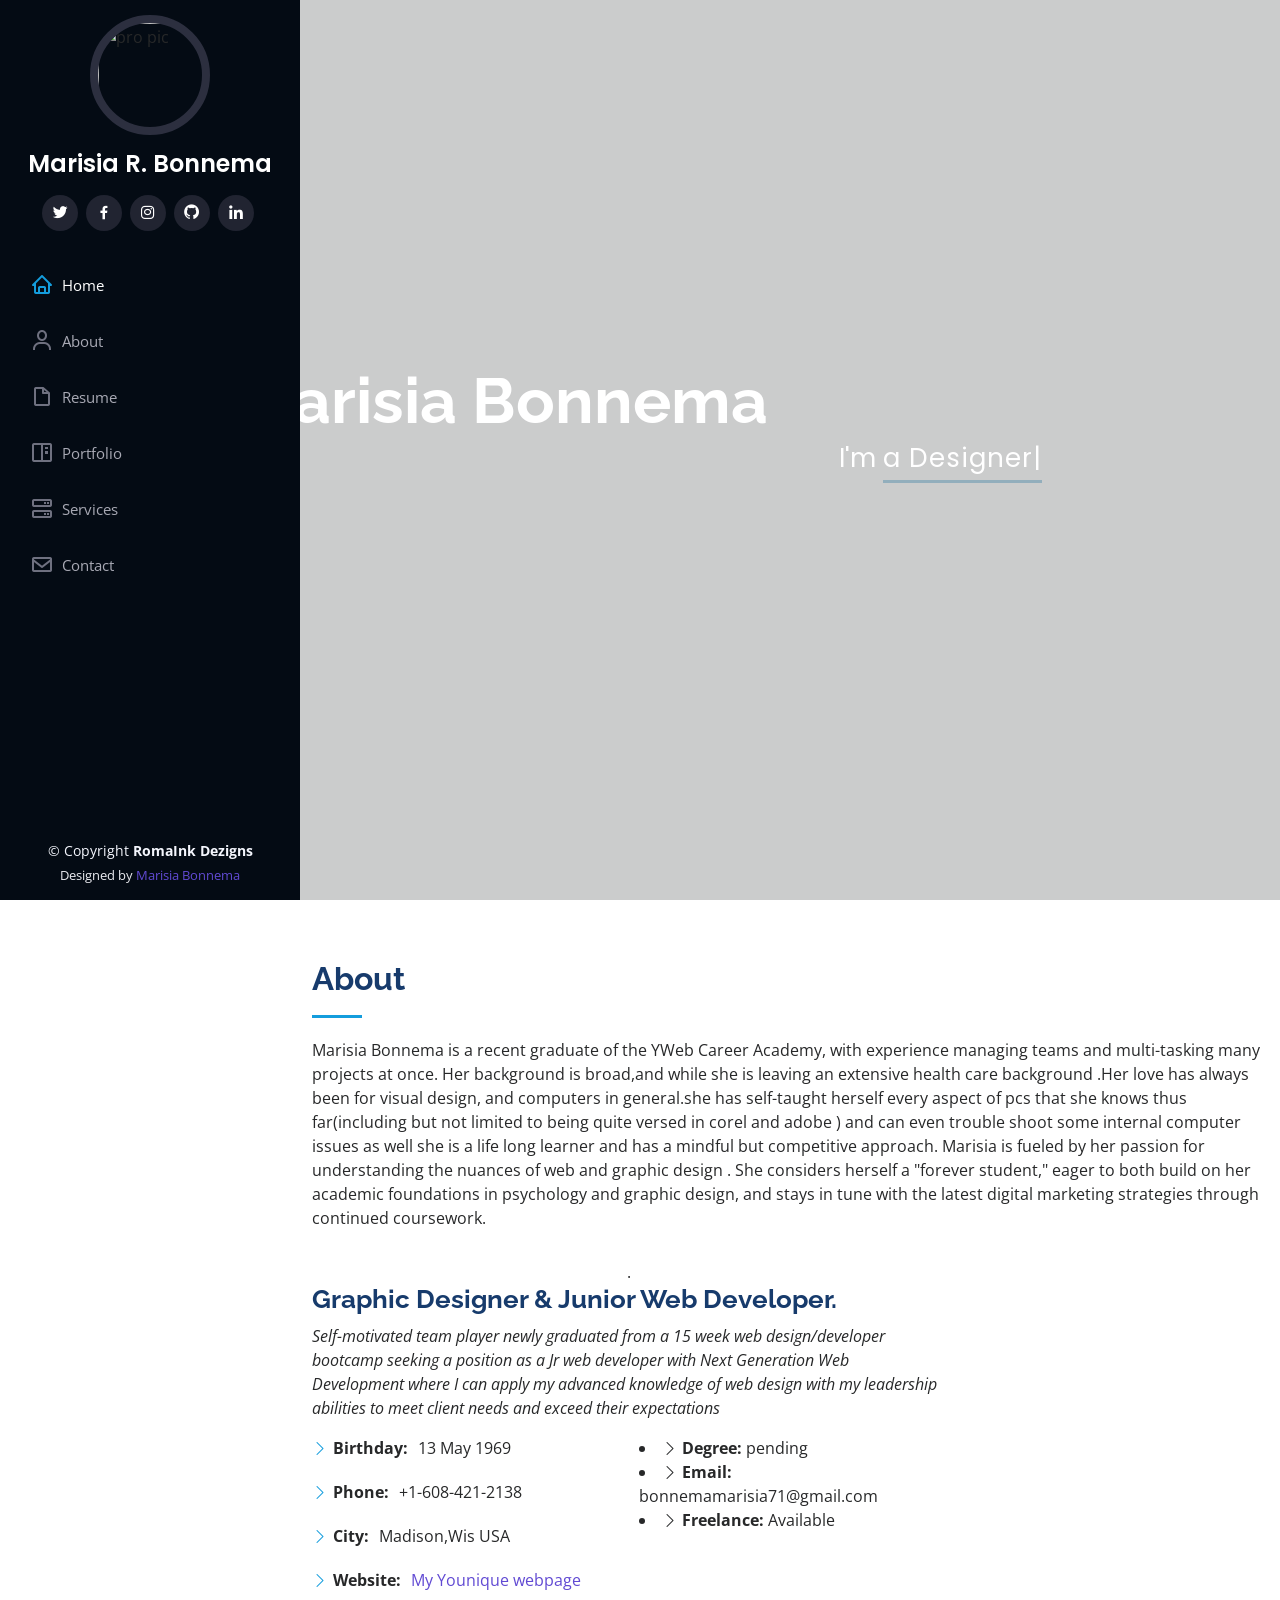
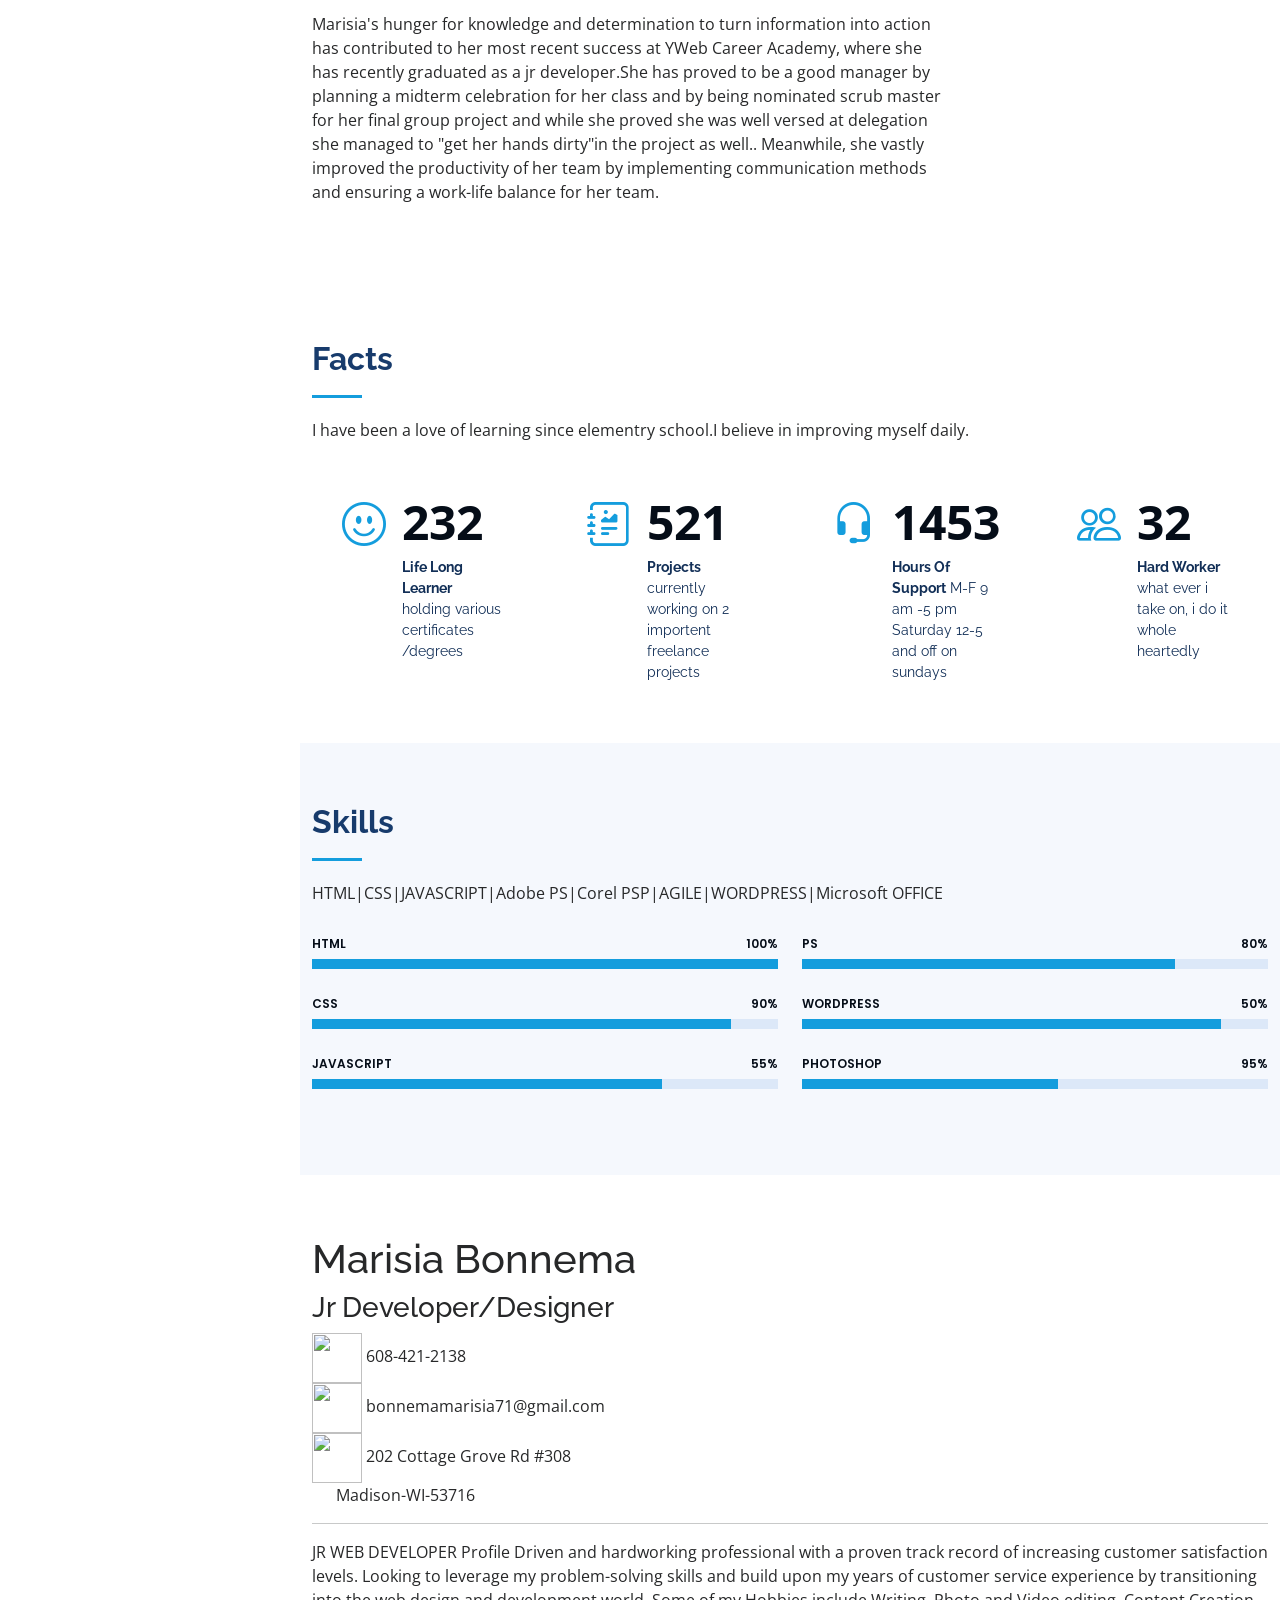
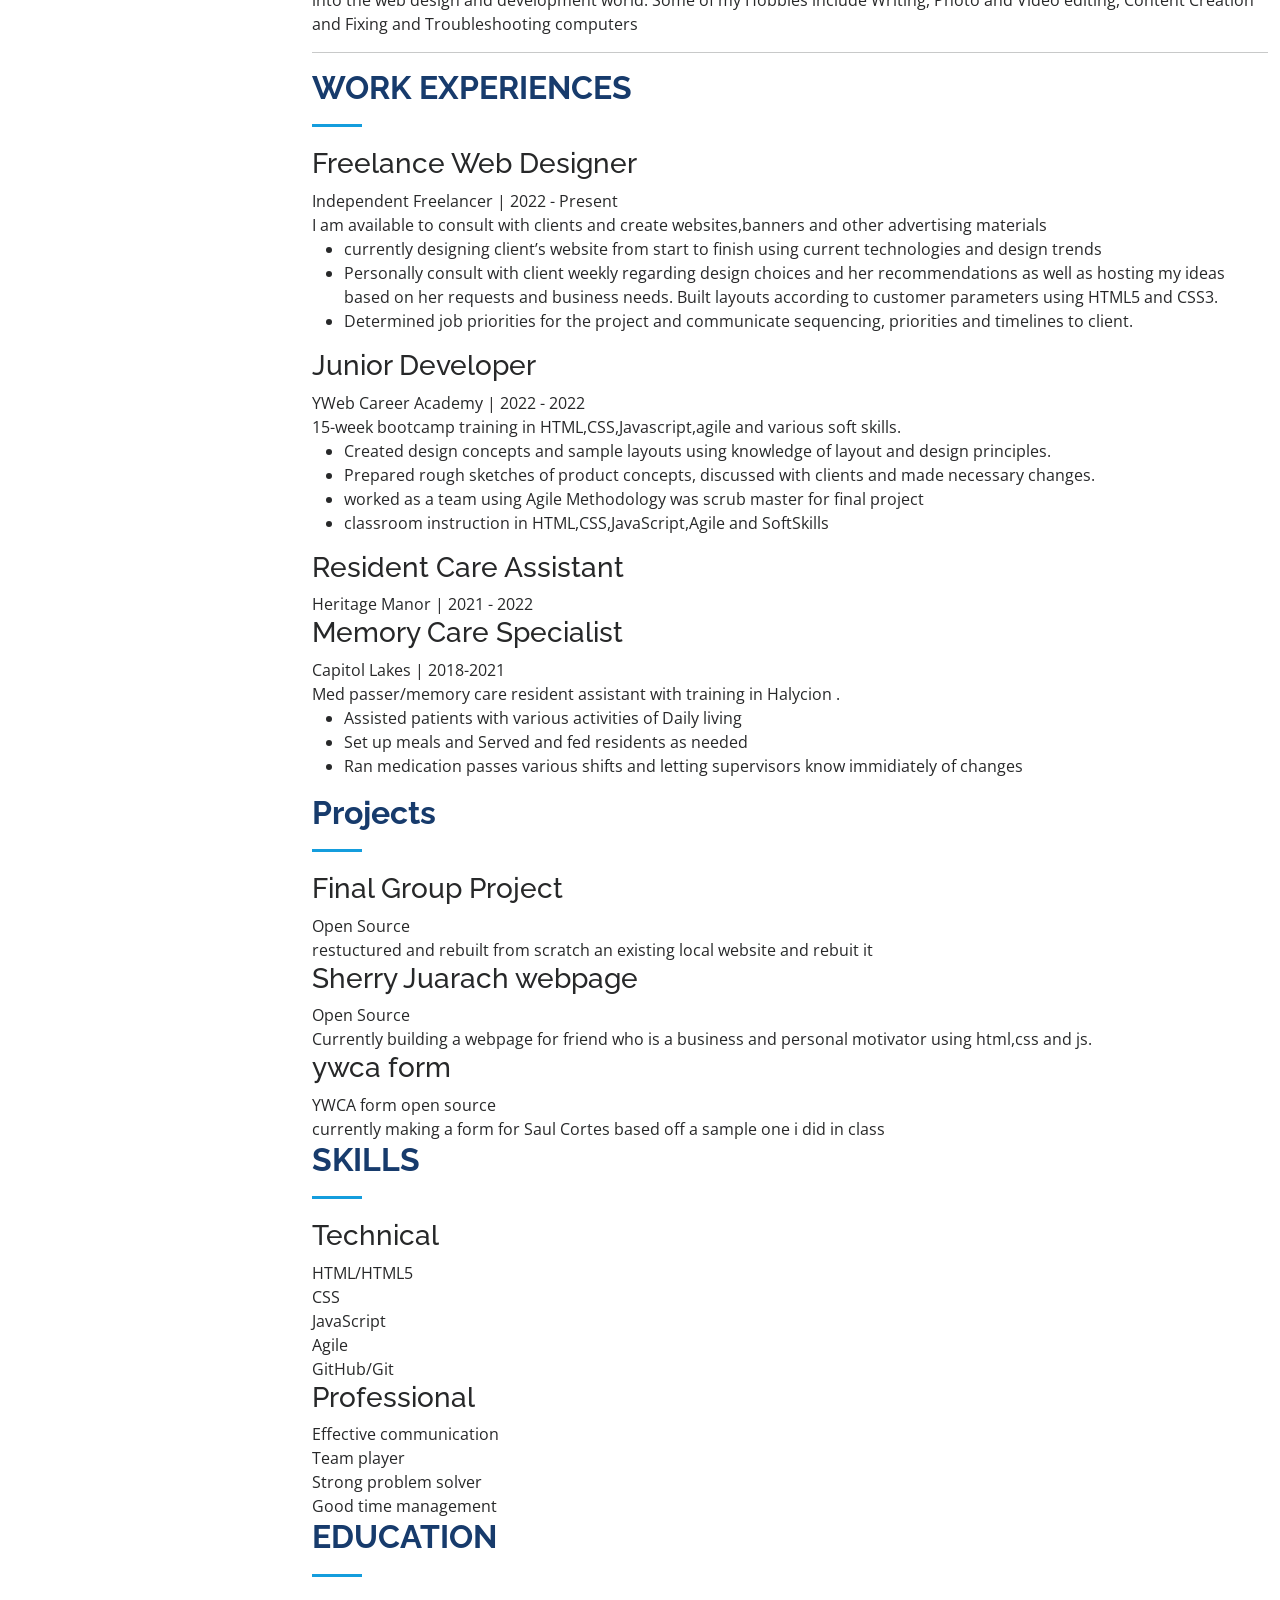
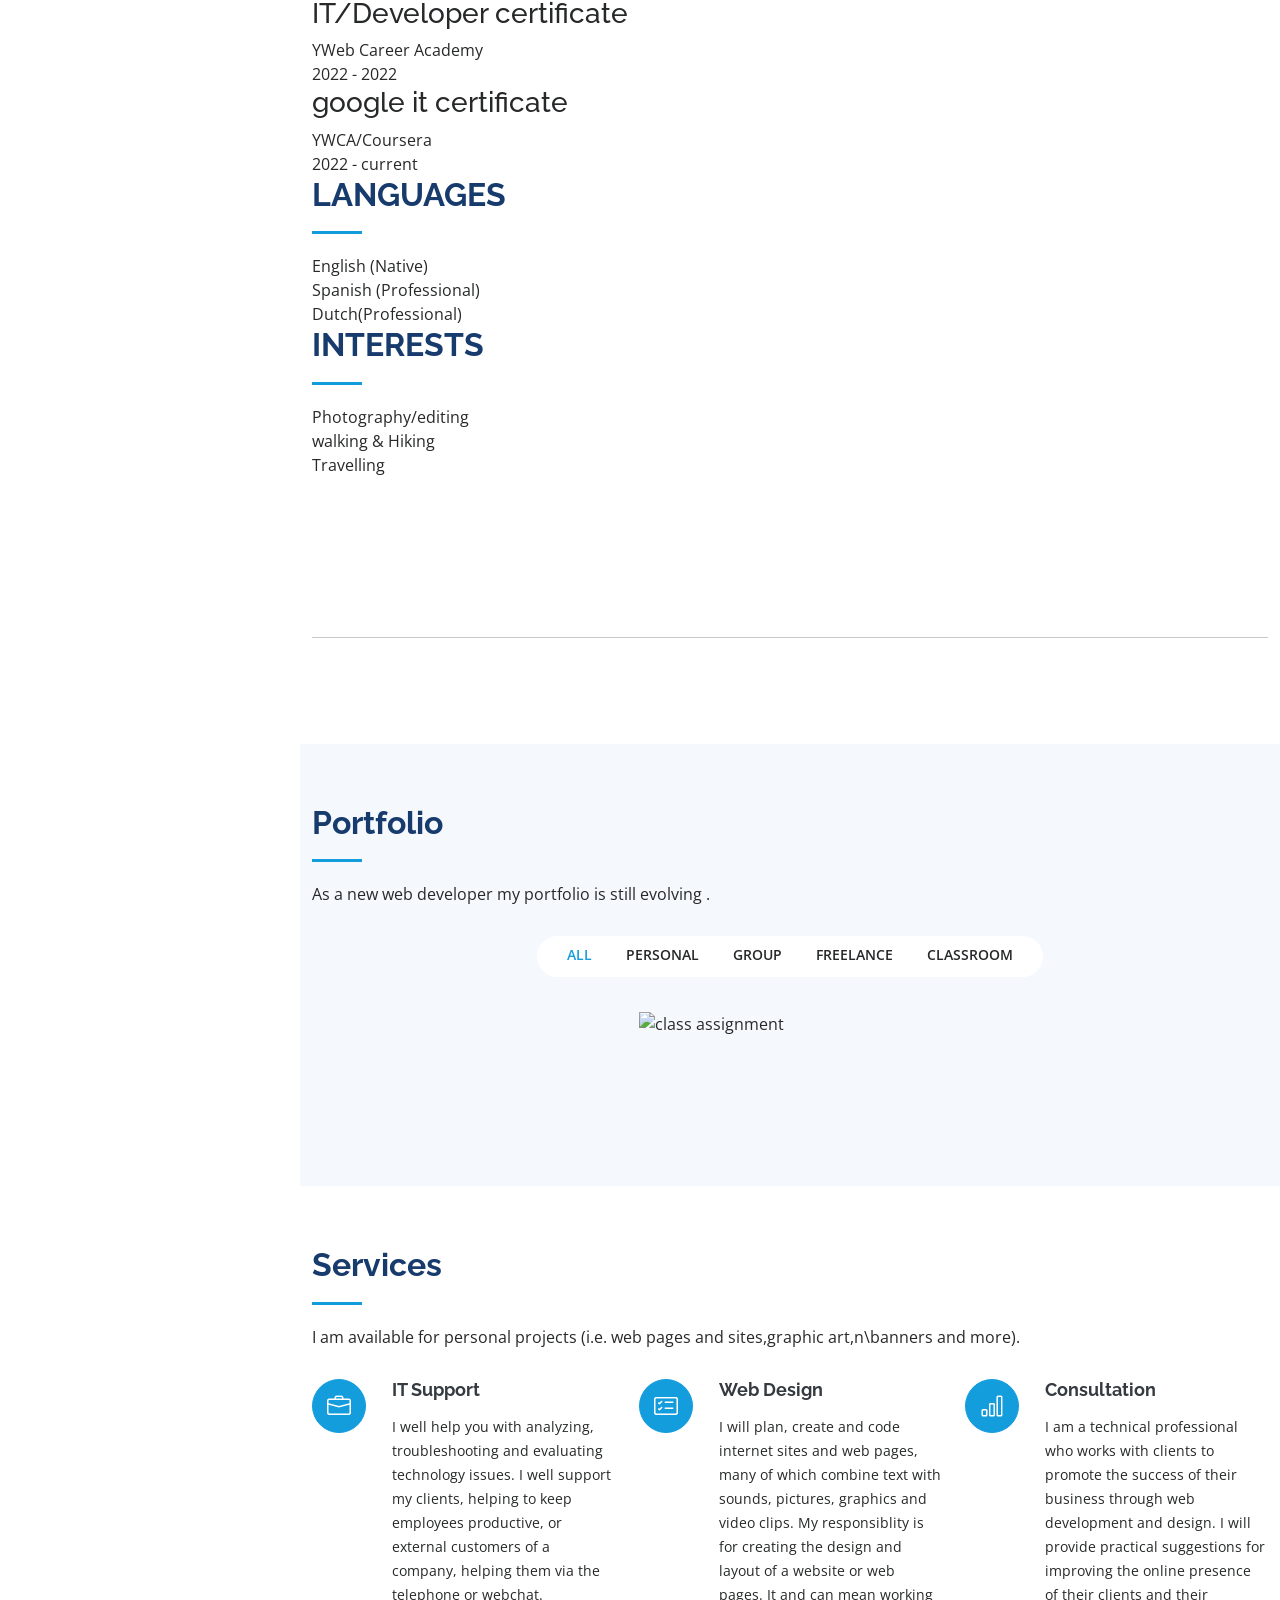
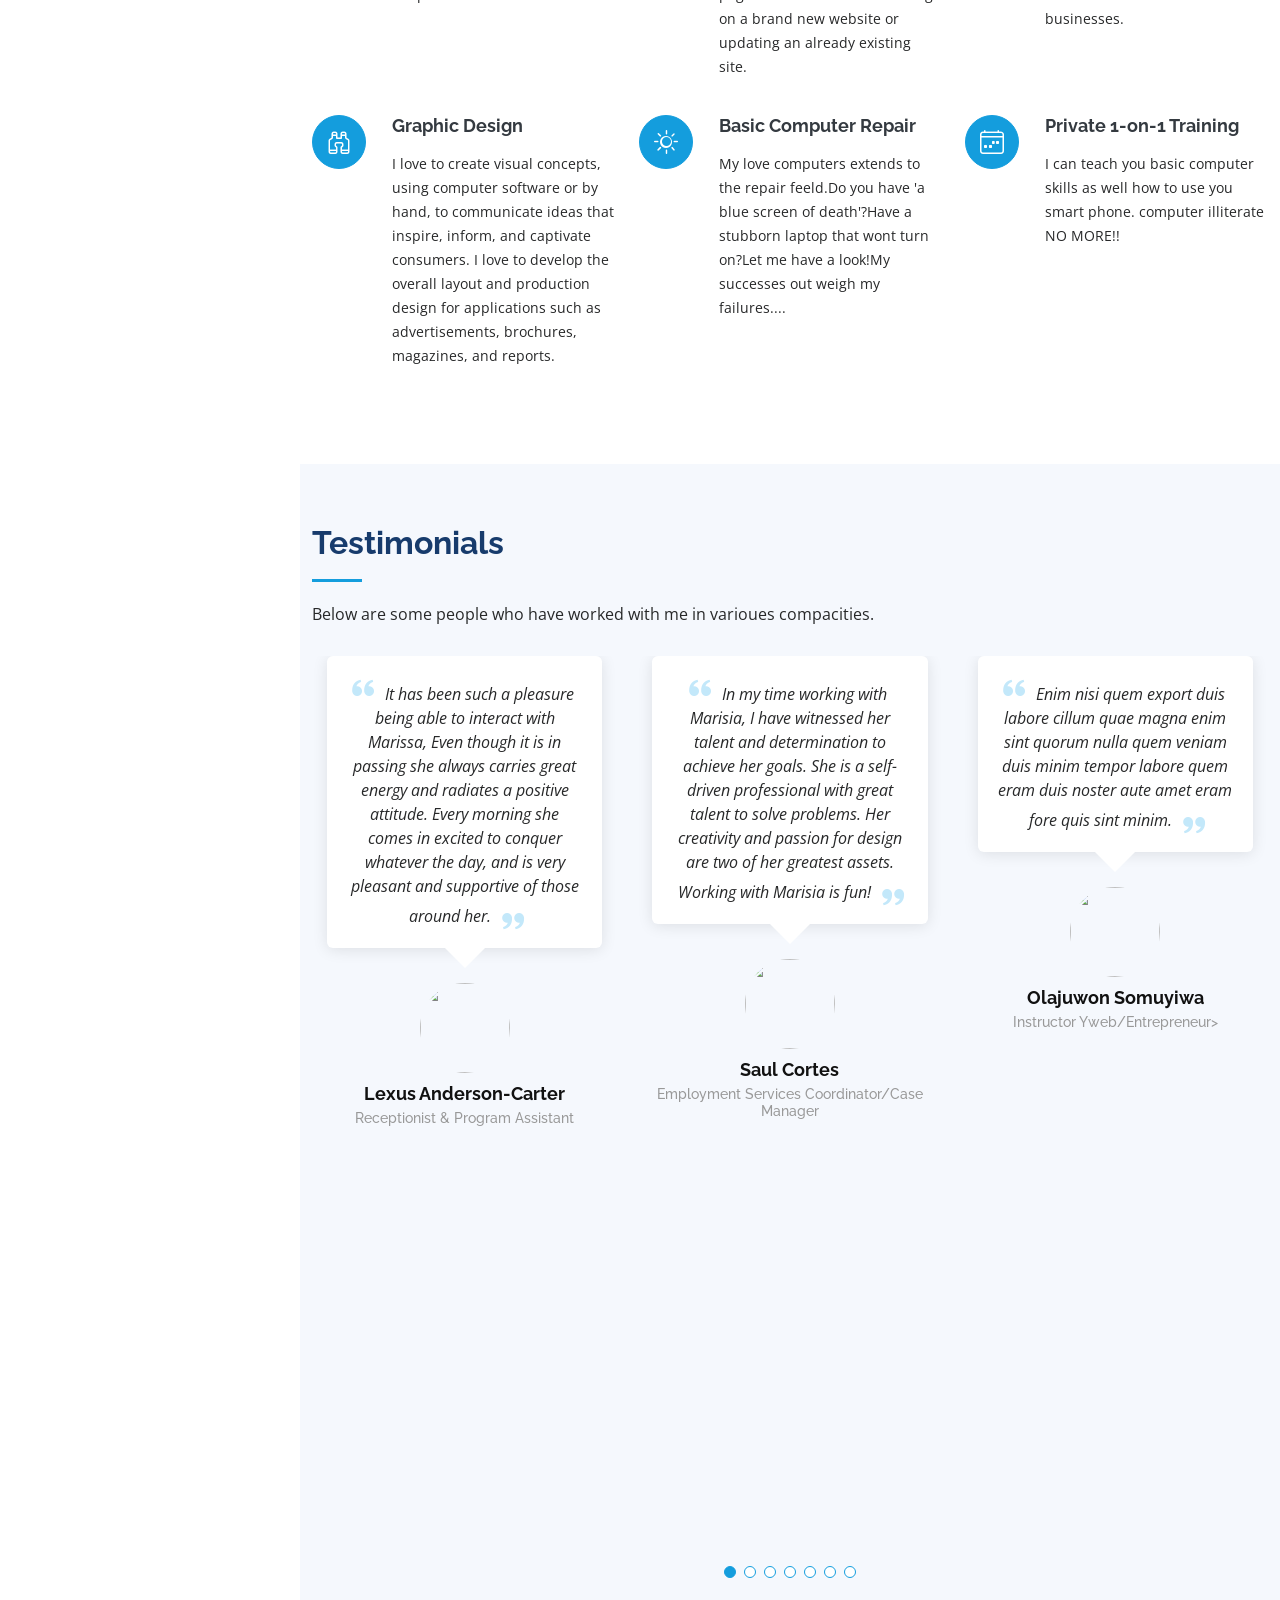
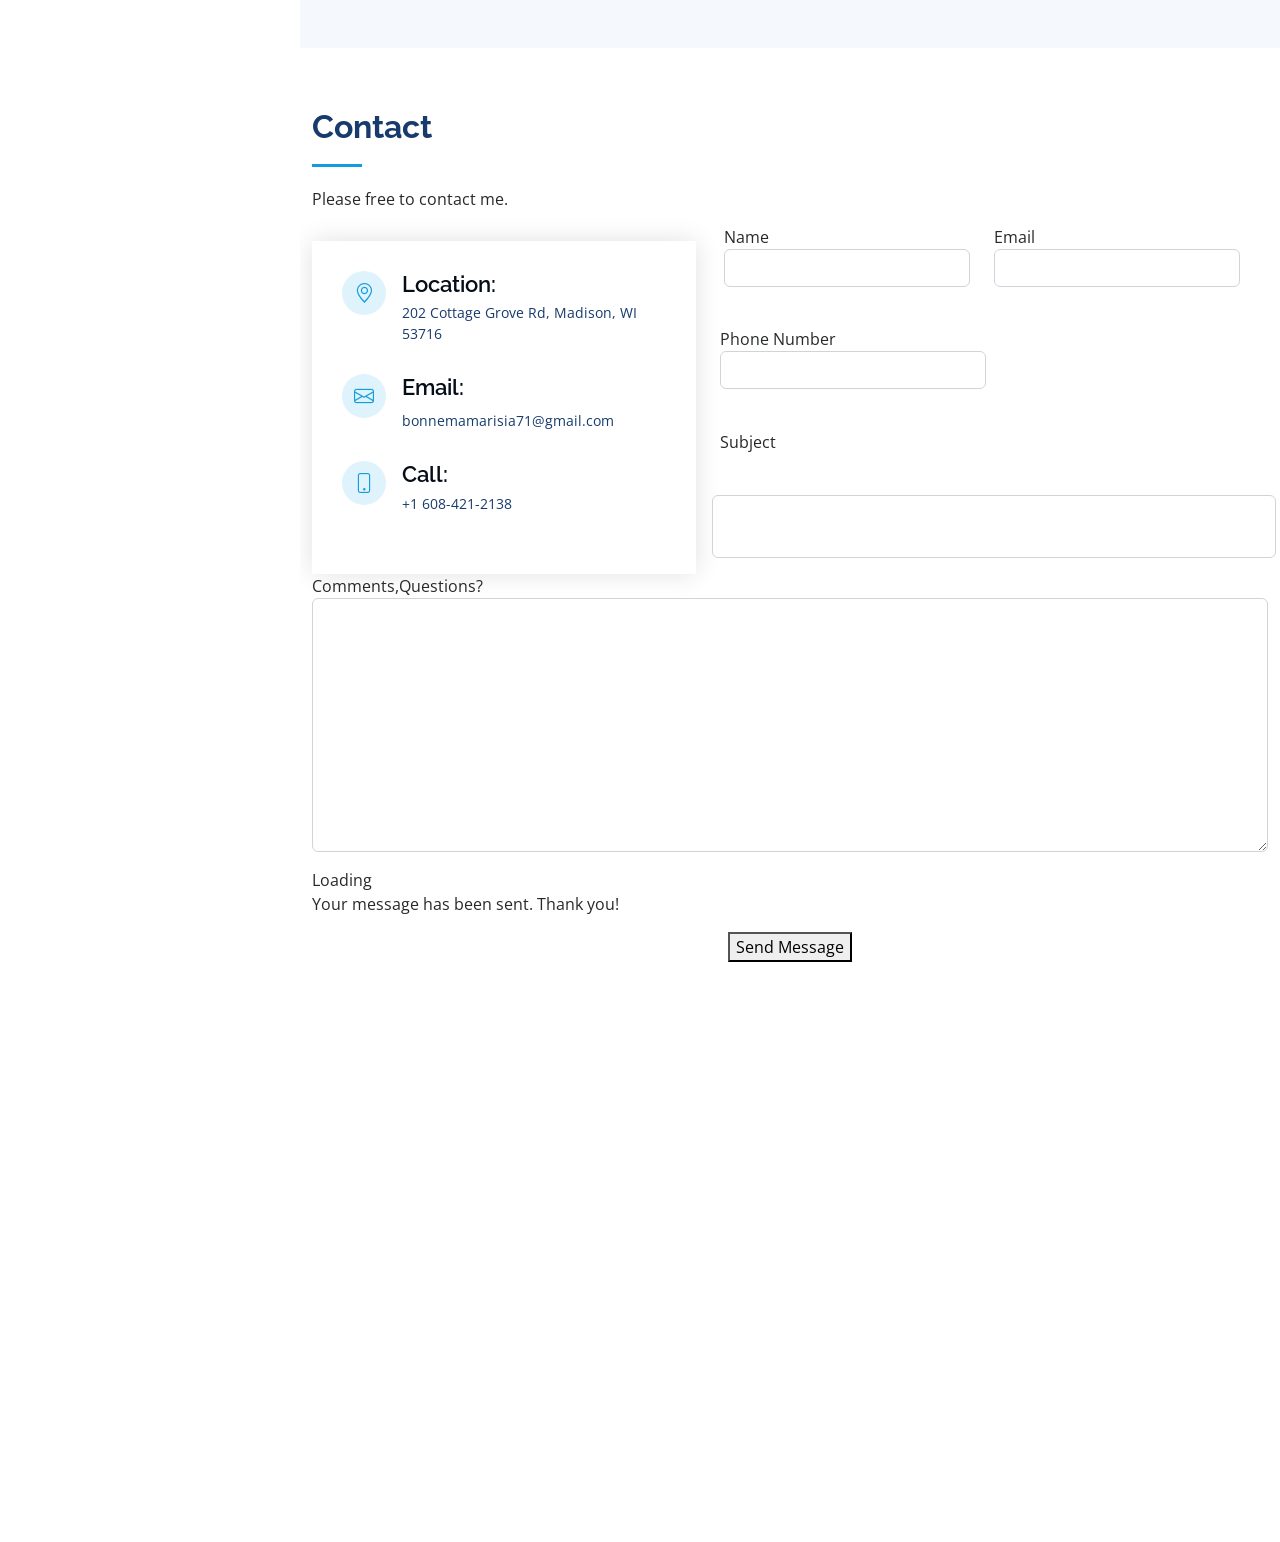
==== commit f66054dd: "Update index.html" ====
--- a/index.html
+++ b/index.html
@@ -69,7 +69,7 @@
   <!-- ======= Hero Section ======= -->
   <section id="hero" class="d-flex flex-column justify-content-center align-items-center">
     <div class="hero-container" data-aos="fade-in">
-      
+      <h1>Marisia Bonnema</h1>
       <p>I'm <span class="typed typed_text" data-typed-items=" a Designer, a Developer, a Freelancer, a Mom,a Lifelong Learner"></span> </p>
     </div>
   </section><!-- End Hero -->
@@ -571,7 +571,7 @@
                   It has been such a pleasure being able to interact with Marissa, Even though it is in passing she always carries great energy and radiates a positive attitude. Every morning she comes in excited to conquer whatever the day, and is very pleasant and supportive of those around her. 
                   <i class="bx bxs-quote-alt-right quote-icon-right"></i>
                 </p>
-                <img src="" class="testimonial-img" alt="">
+                <img src="https://i.postimg.cc/KvLLb4yt/3-ACA138-A-8316-4-E9-E-B4-F9-036-FDC9-EB27-E.jpg" class="testimonial-img" alt="">
                 <h3>Lexus Anderson-Carter</h3>
                 <h4>Receptionist &amp; Program Assistant</h4>
               </div>
@@ -608,10 +608,10 @@
               <div class="testimonial-item" data-aos="fade-up" data-aos-delay="300">
                 <p>
                   <i class="bx bxs-quote-alt-left quote-icon-left"></i>
-                  Fugiat enim eram quae cillum dolore dolor amet nulla culpa multos export minim fugiat minim velit minim dolor enim duis veniam ipsum anim magna sunt elit fore quem dolore labore illum veniam.
+                  Marisa has shown herself to be dedicated and consistent in pursuing her goals and dreams. She is intentional in her studies and I’m sure she will succeed in her endeavors. 
                   <i class="bx bxs-quote-alt-right quote-icon-right"></i>
                 </p>
-                <img src="" class="testimonial-img" alt="">
+                <img src="https://i.postimg.cc/rFFXXR4P/image.png" class="testimonial-img" alt="">
                 <h3>Auralia Johnson</h3>
                 <h4>Employment Services Coordinator/Case Manager</h4>
               </div>
@@ -621,7 +621,7 @@
               <div class="testimonial-item" data-aos="fade-up" data-aos-delay="400">
                 <p>
                   <i class="bx bxs-quote-alt-left quote-icon-left"></i>
-                  Quis quorum aliqua sint quem legam fore sunt eram irure aliqua veniam tempor noster veniam enim culpa labore duis sunt culpa nulla illum cillum fugiat legam esse veniam culpa fore nisi cillum quid.
+                  Marisia has always been the person who wants to learn and develop new skills. Its been such a pleasure to watch her grow into someone who takes great pride in her work.
                   <i class="bx bxs-quote-alt-right quote-icon-right"></i>
                 </p>
                 <img src="https://i.ibb.co/D5RQGKb/profile.jpg" class="testimonial-img" alt="">
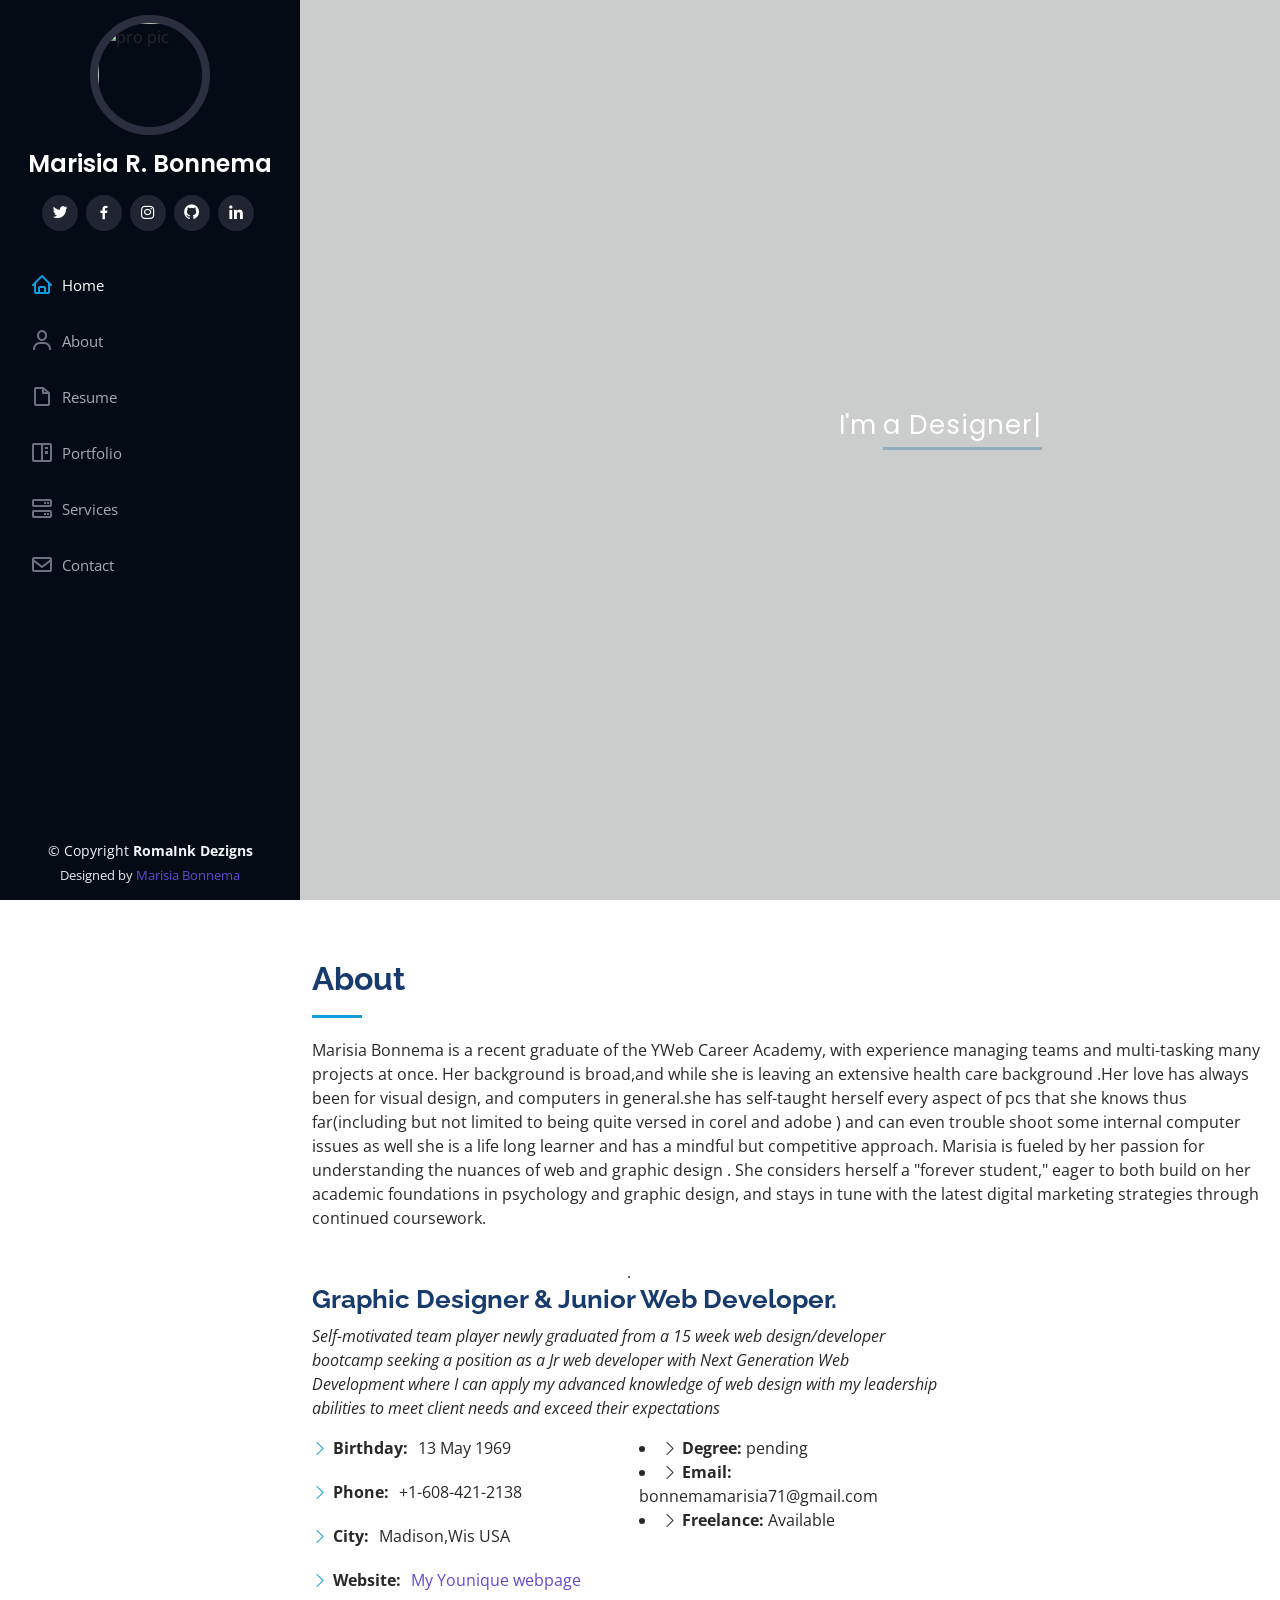
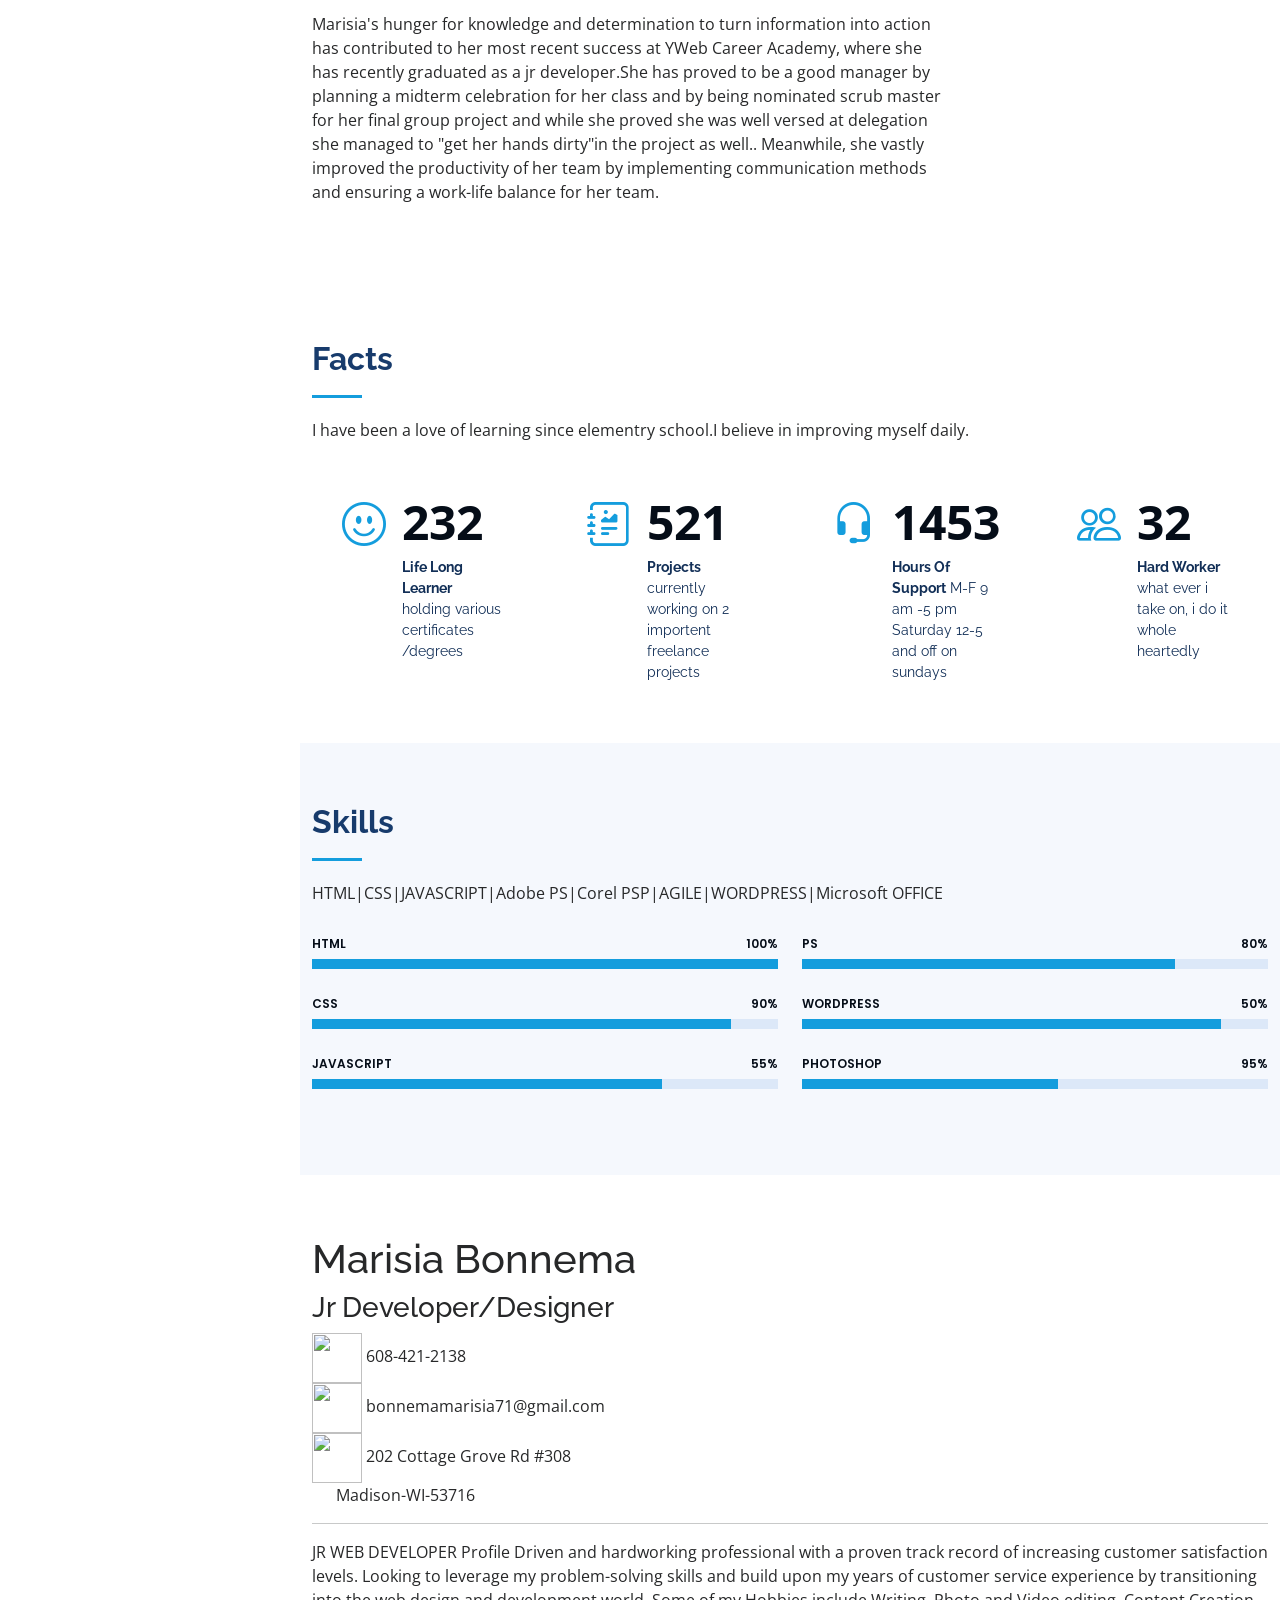
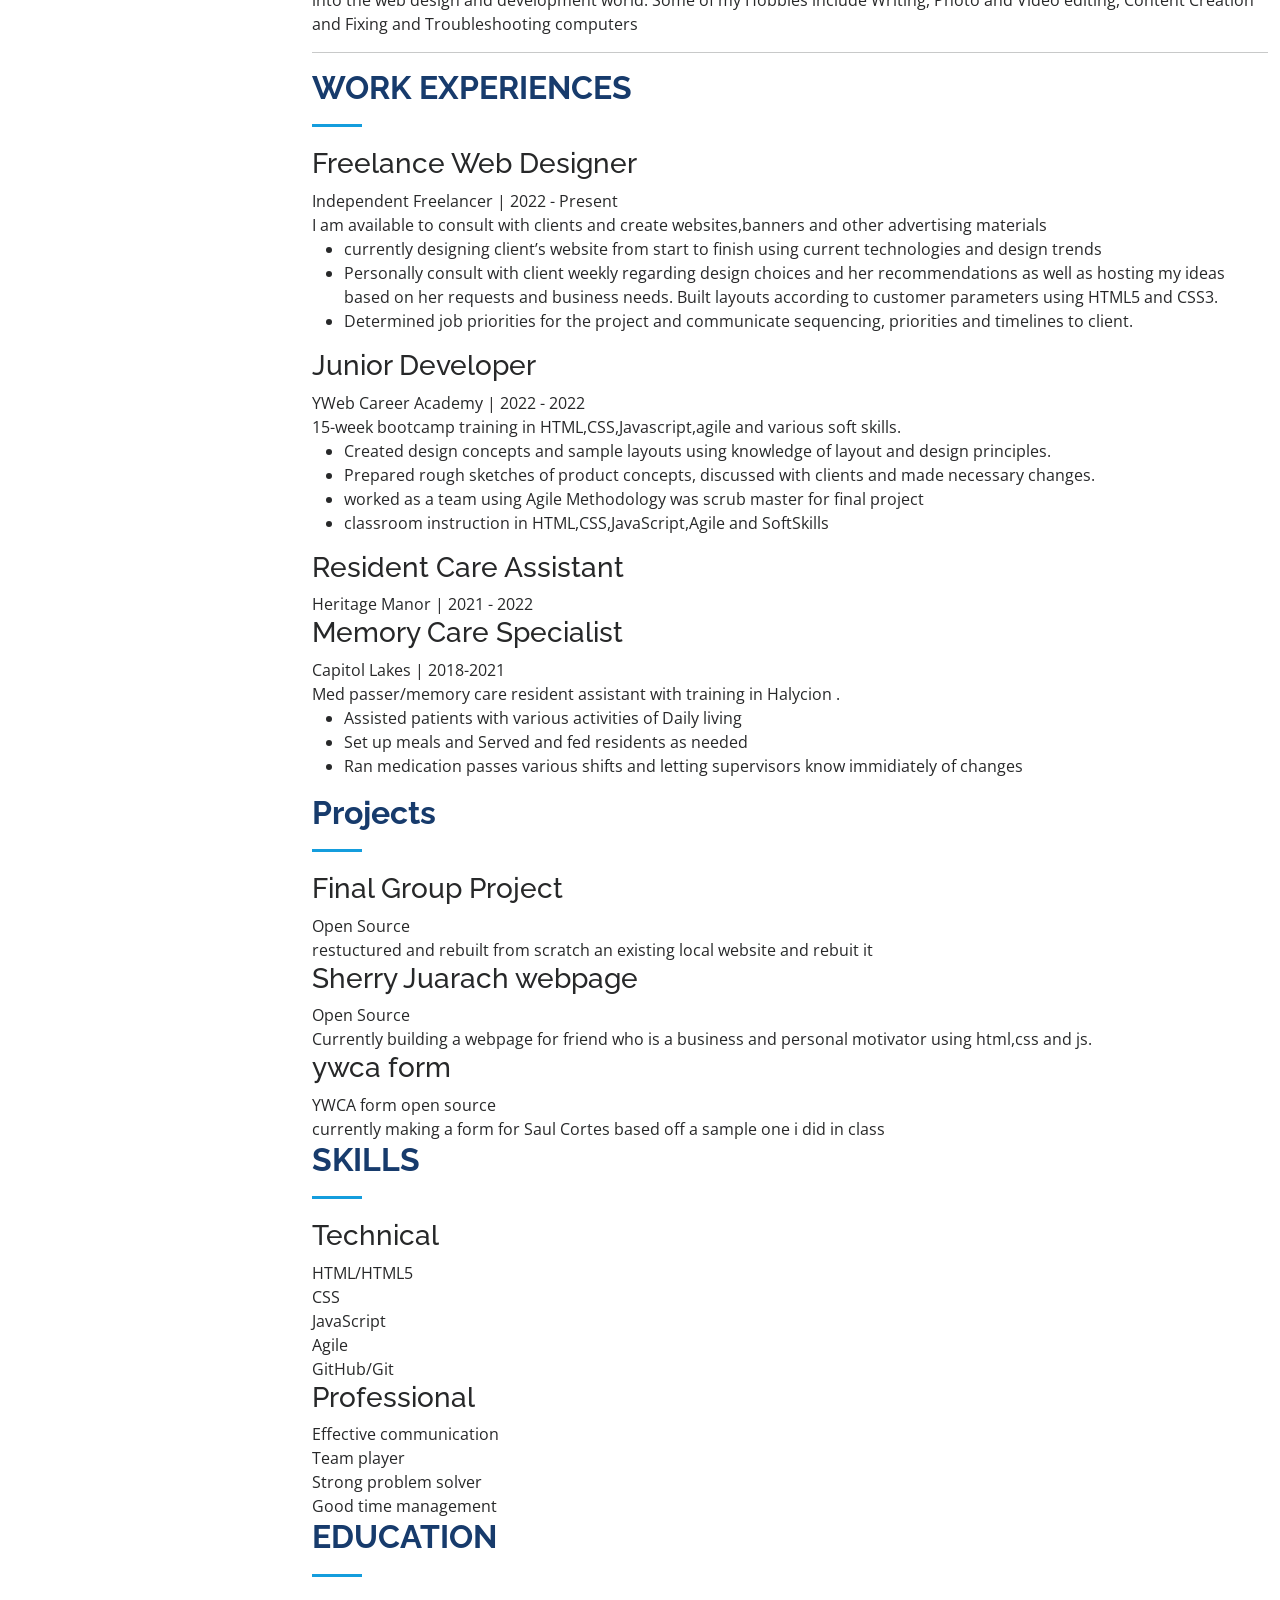
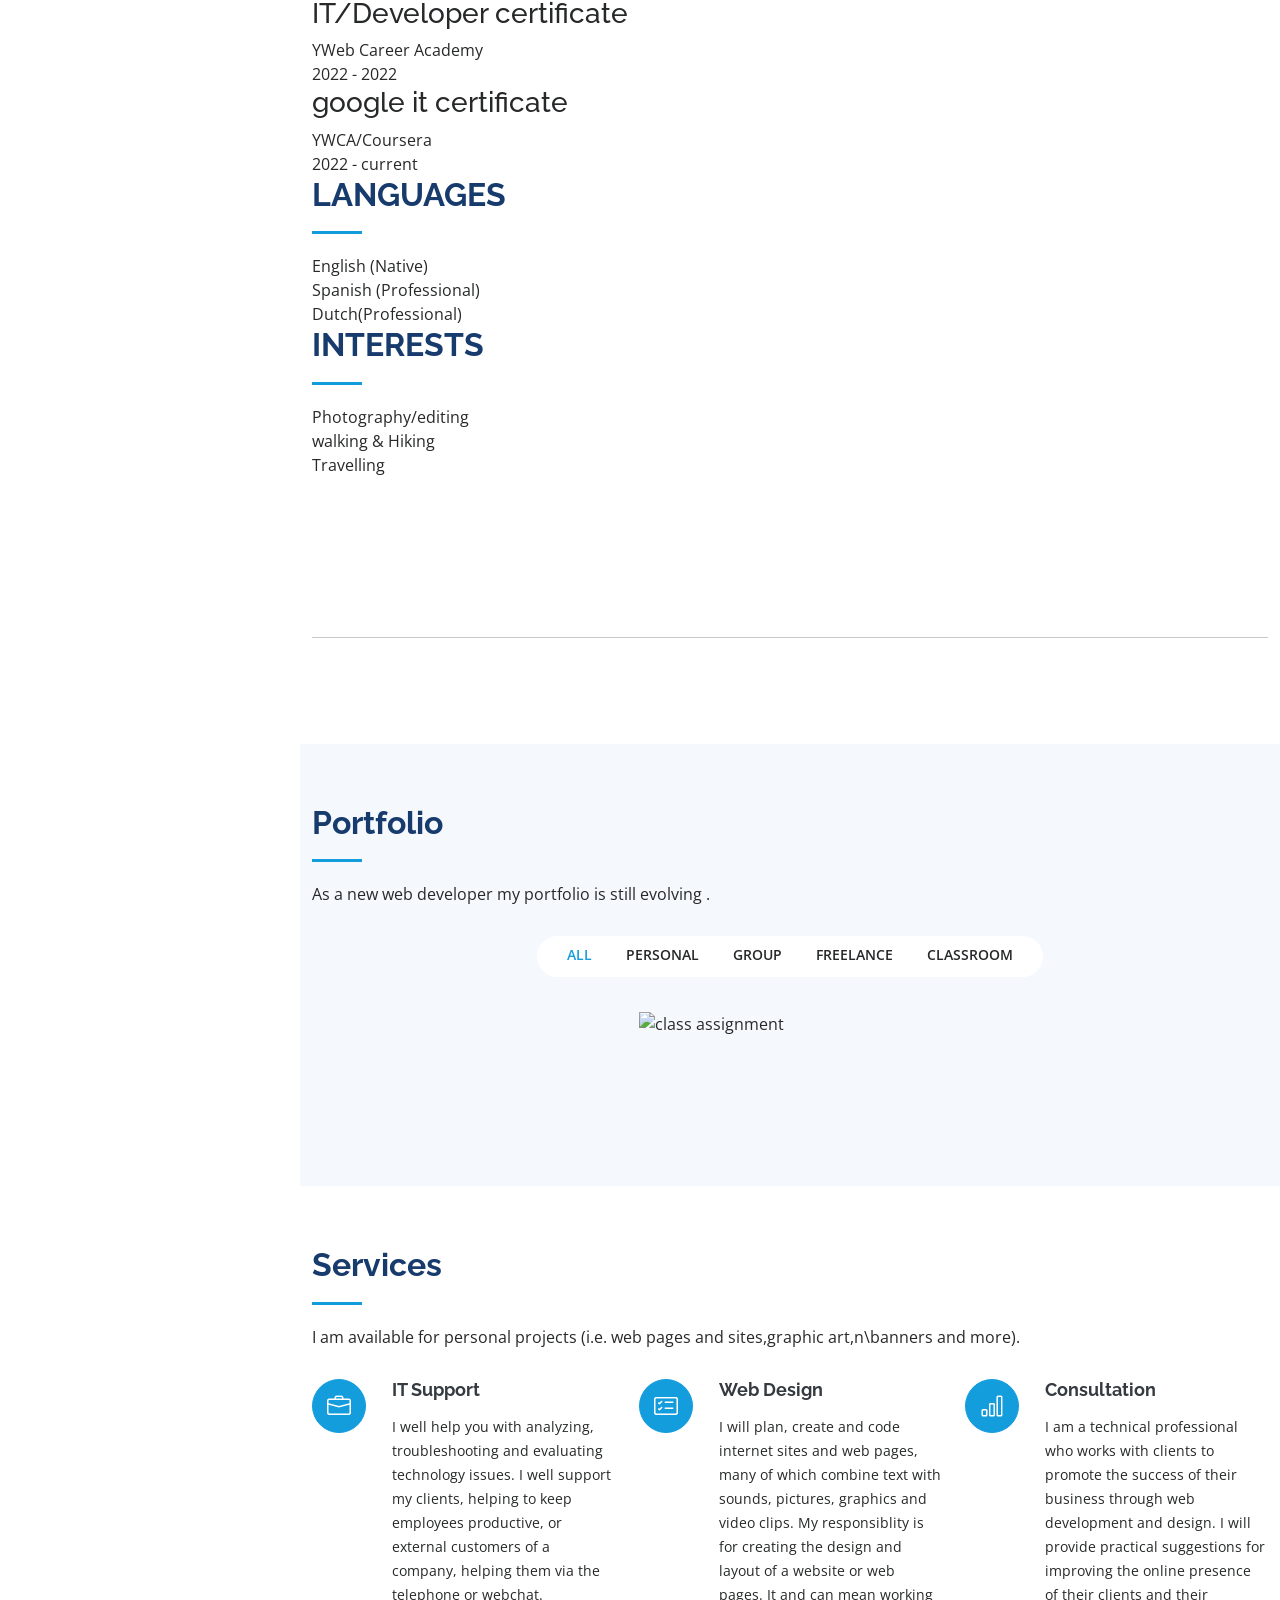
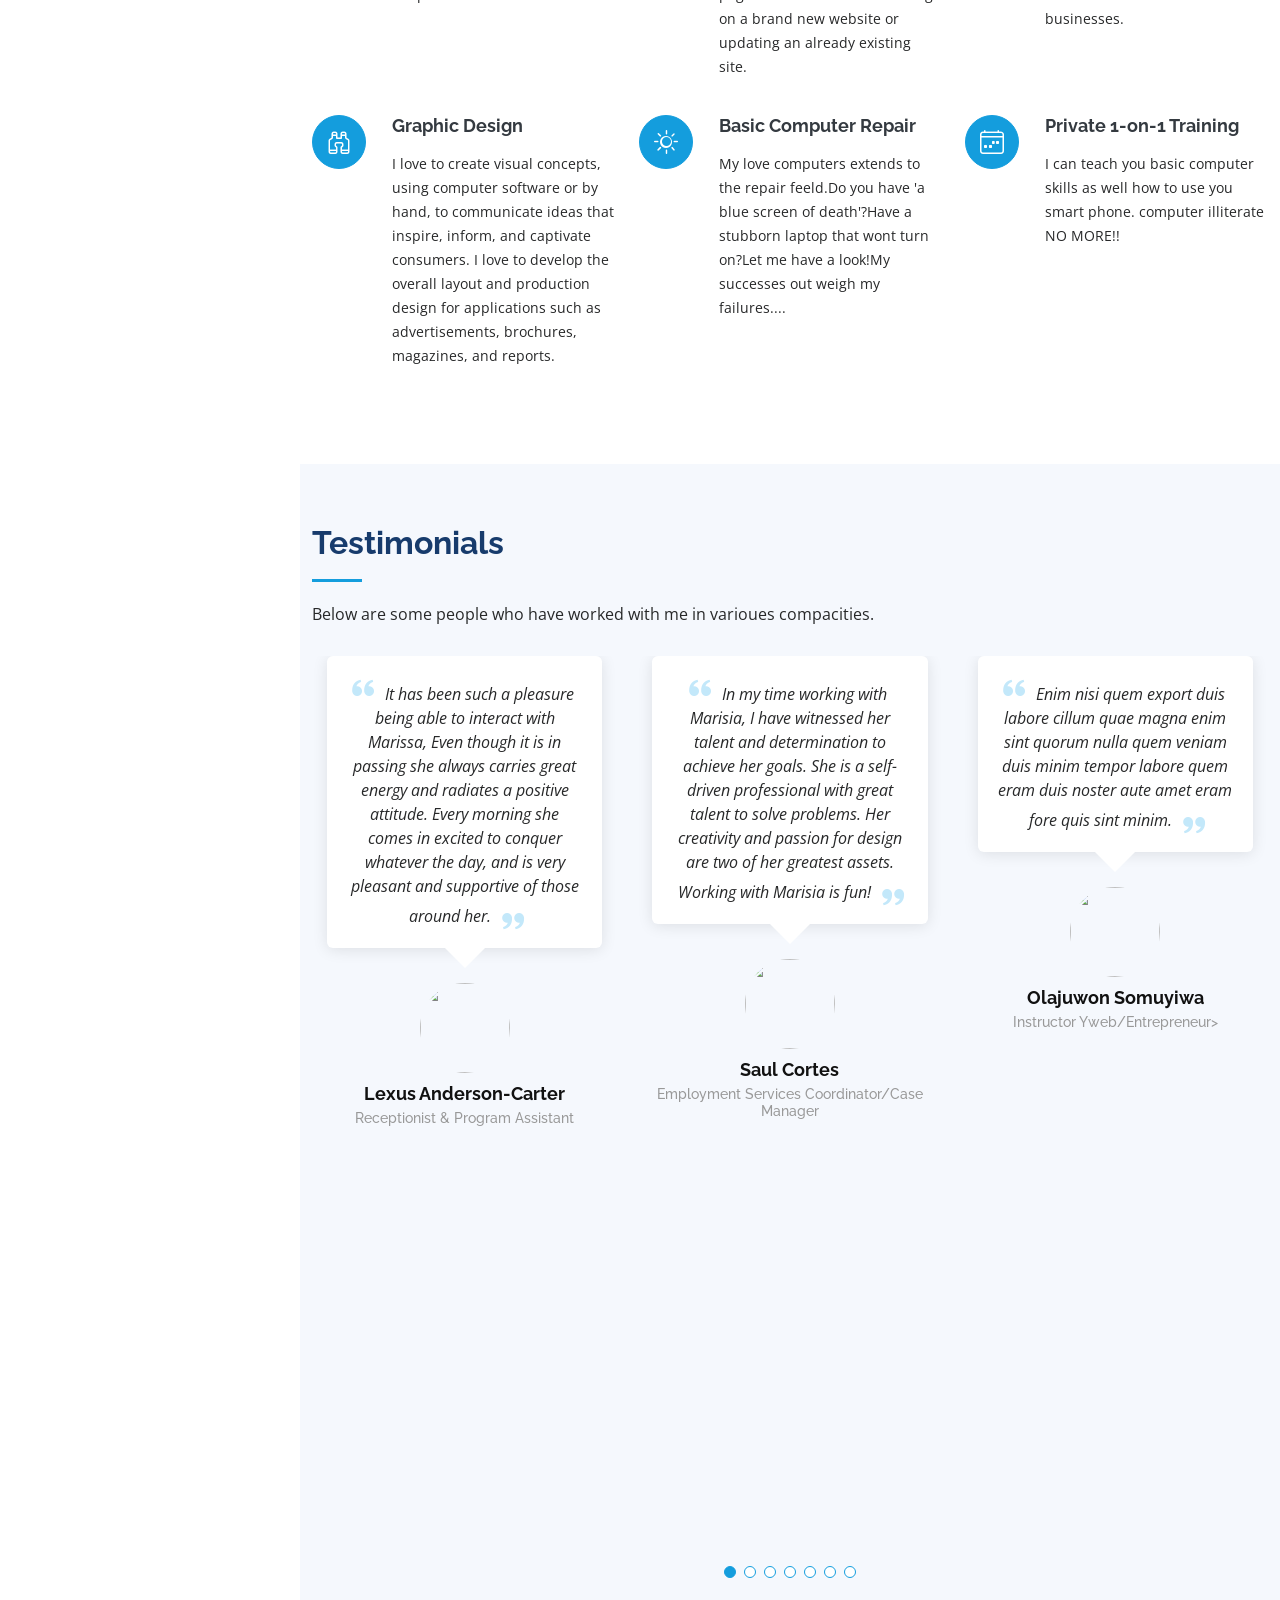
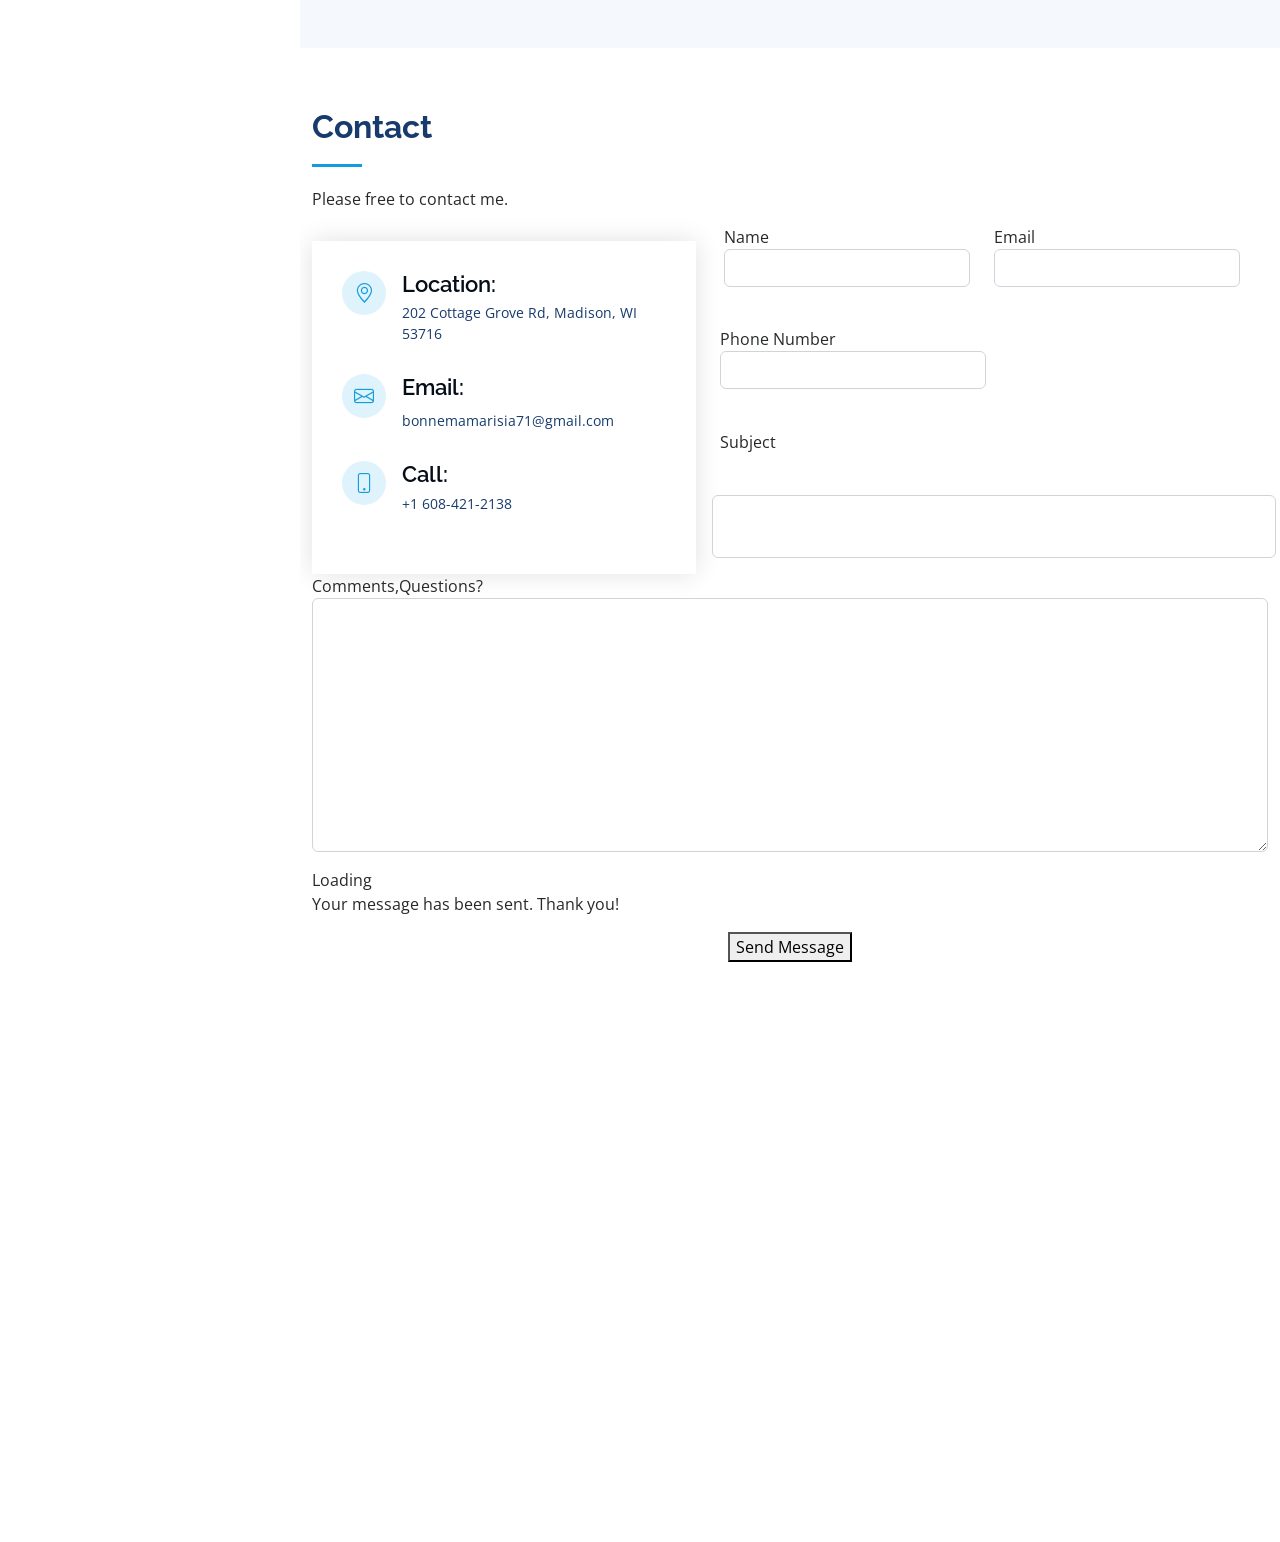
==== commit a3673563: "Update index.html" ====
--- a/index.html
+++ b/index.html
@@ -69,7 +69,7 @@
   <!-- ======= Hero Section ======= -->
   <section id="hero" class="d-flex flex-column justify-content-center align-items-center">
     <div class="hero-container" data-aos="fade-in">
-      <h1>Marisia Bonnema</h1>
+      
       <p>I'm <span class="typed typed_text" data-typed-items=" a Designer, a Developer, a Freelancer, a Mom,a Lifelong Learner"></span> </p>
     </div>
   </section><!-- End Hero -->
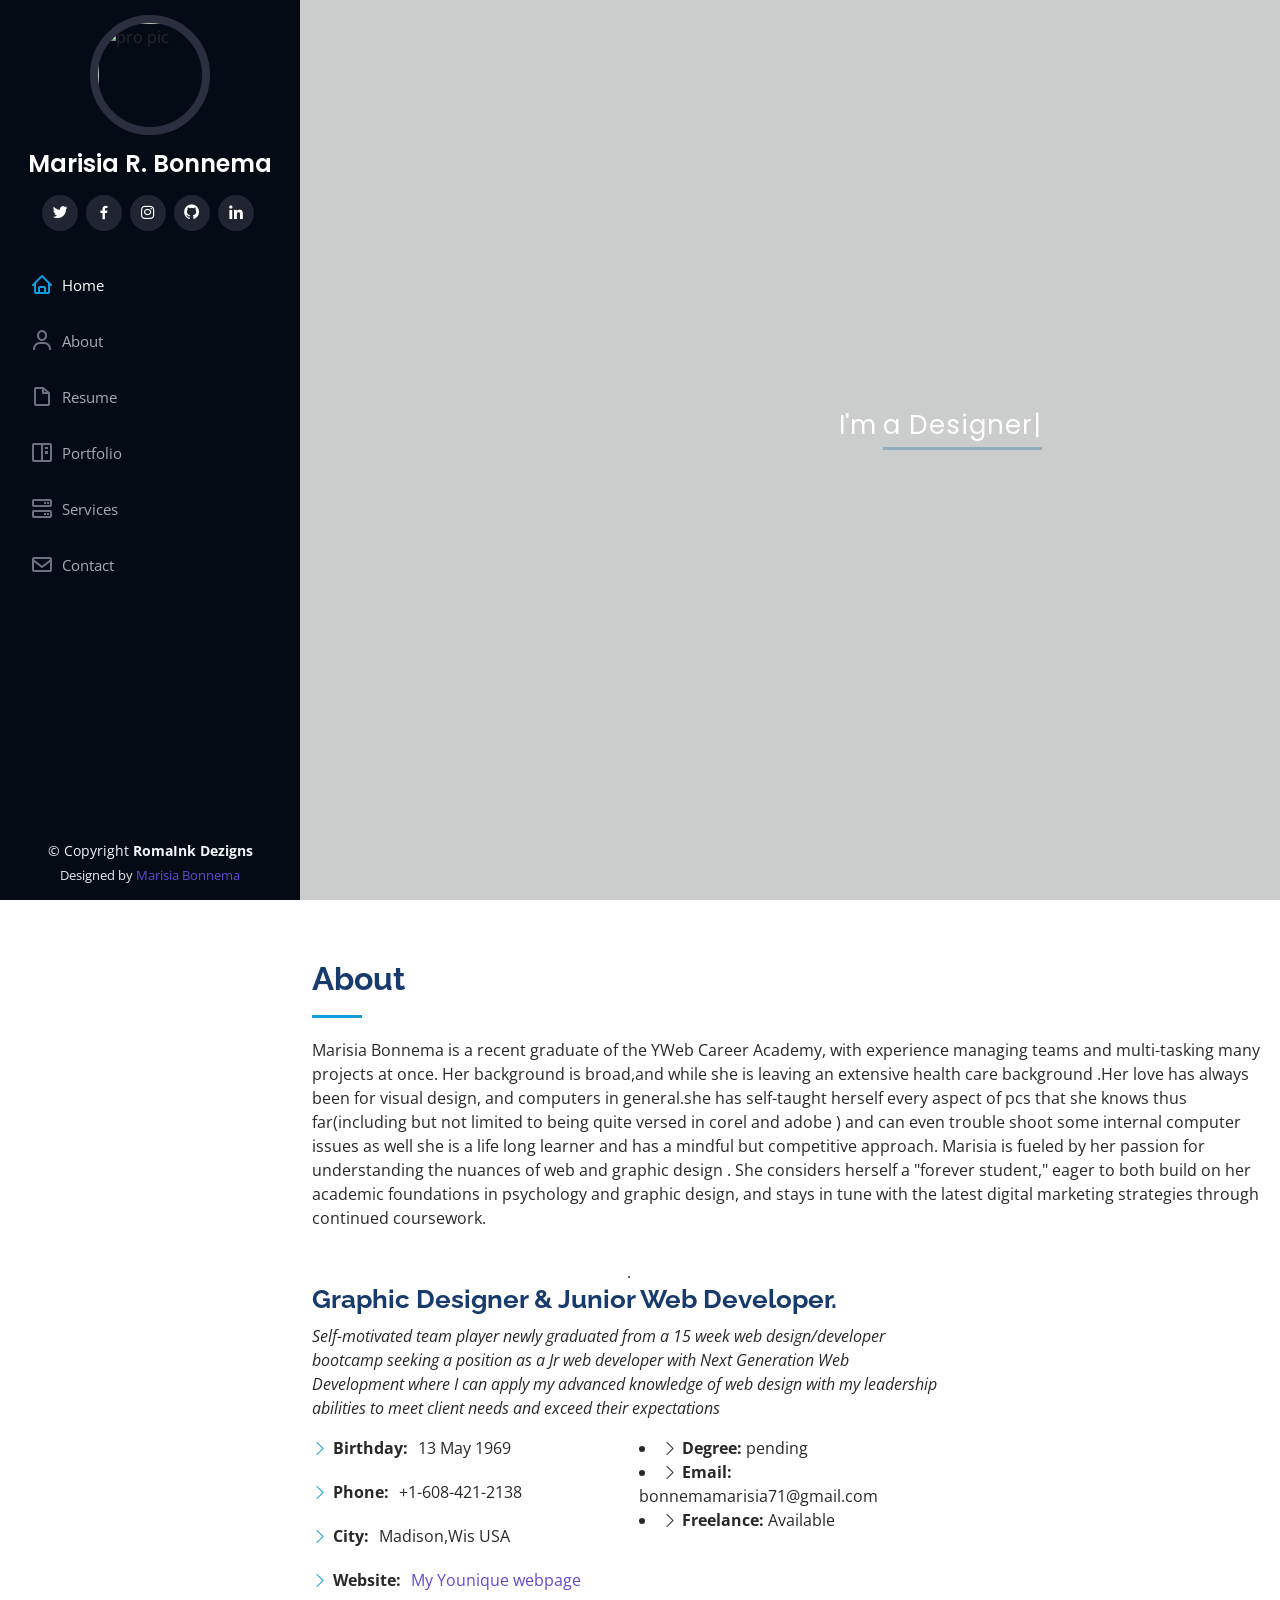
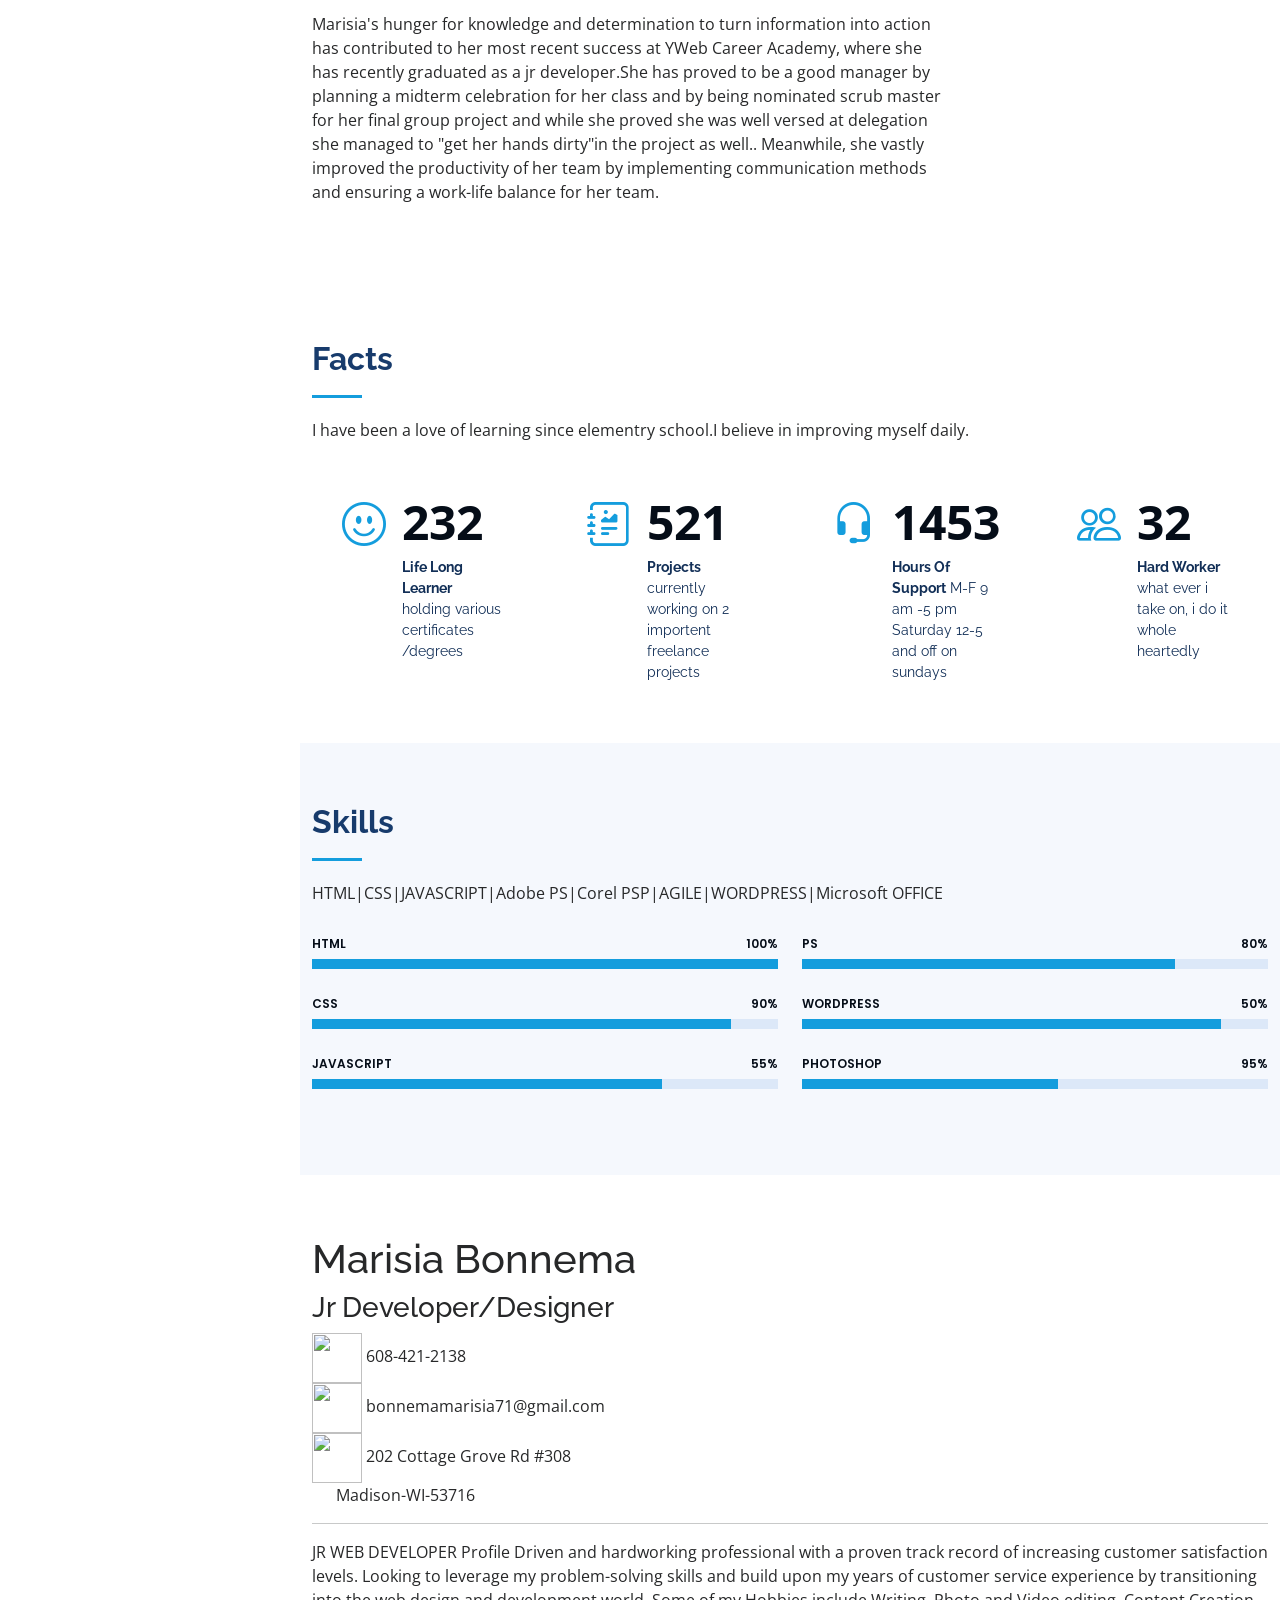
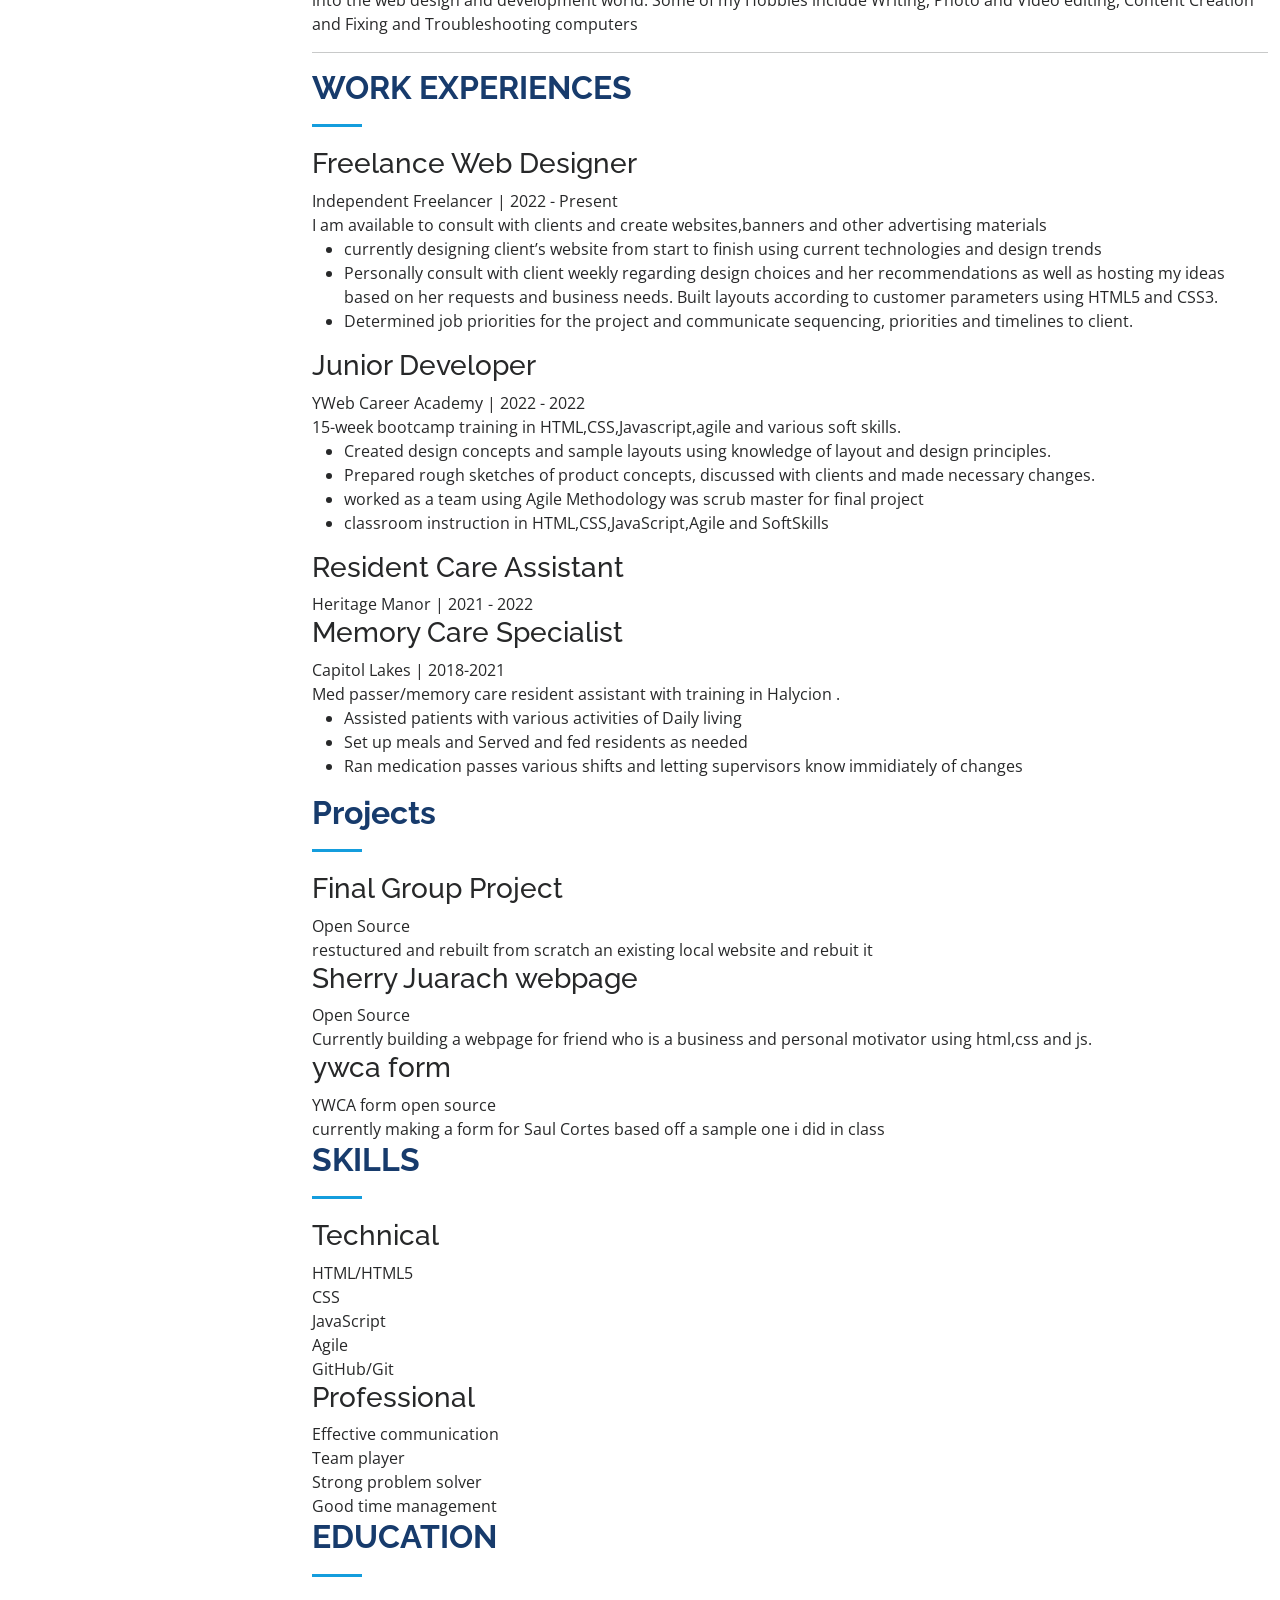
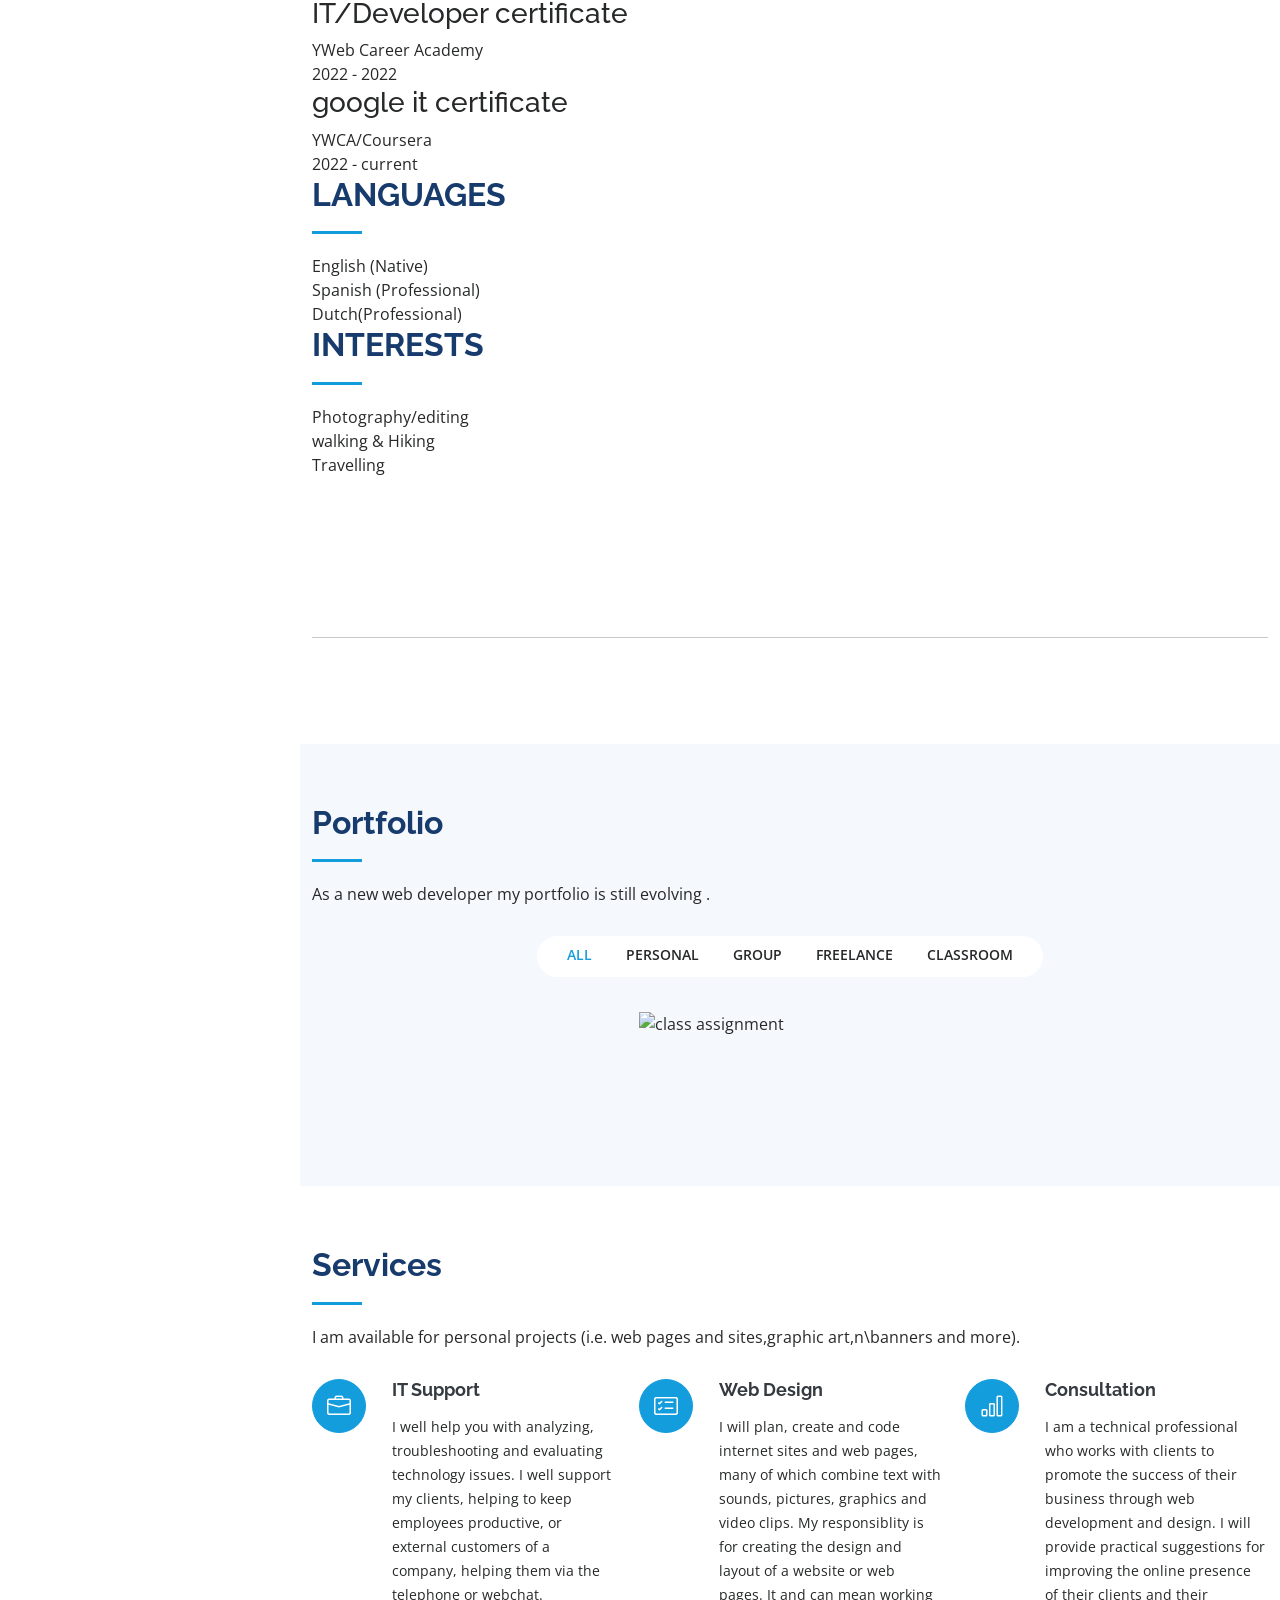
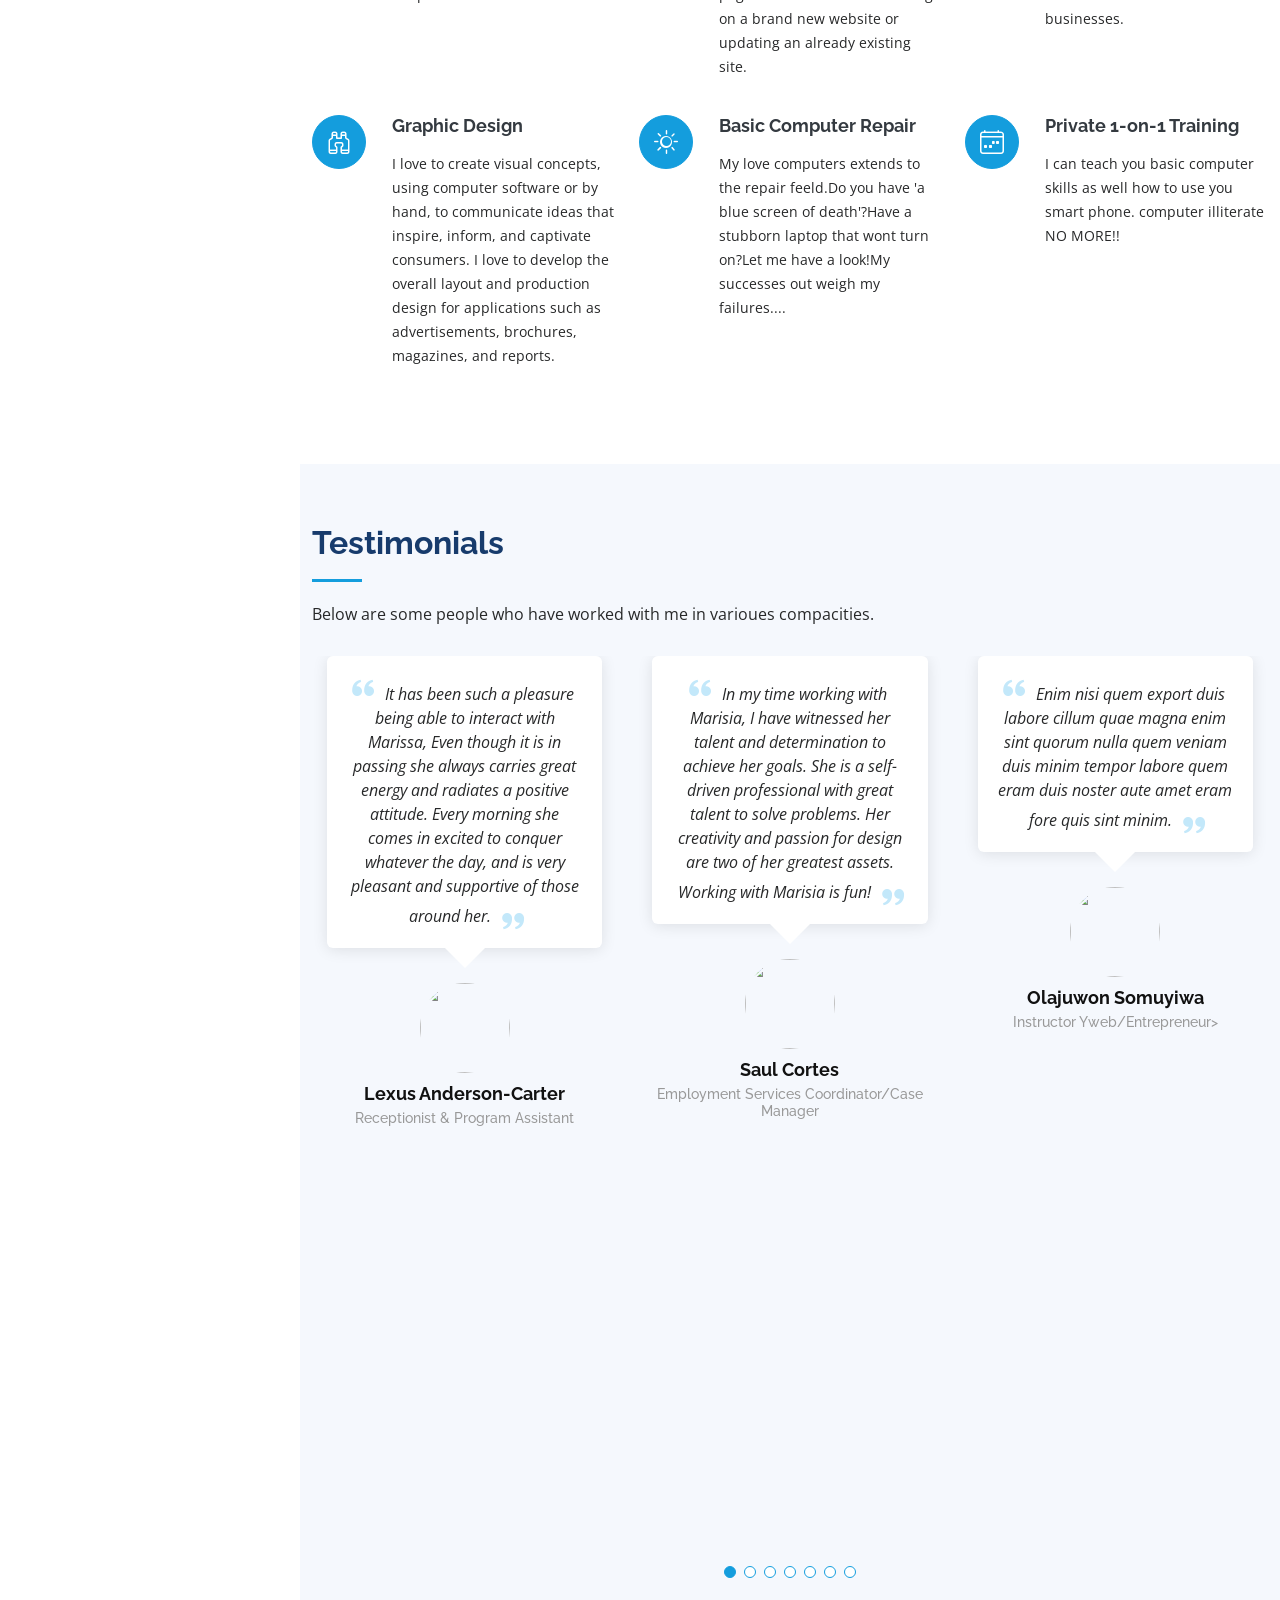
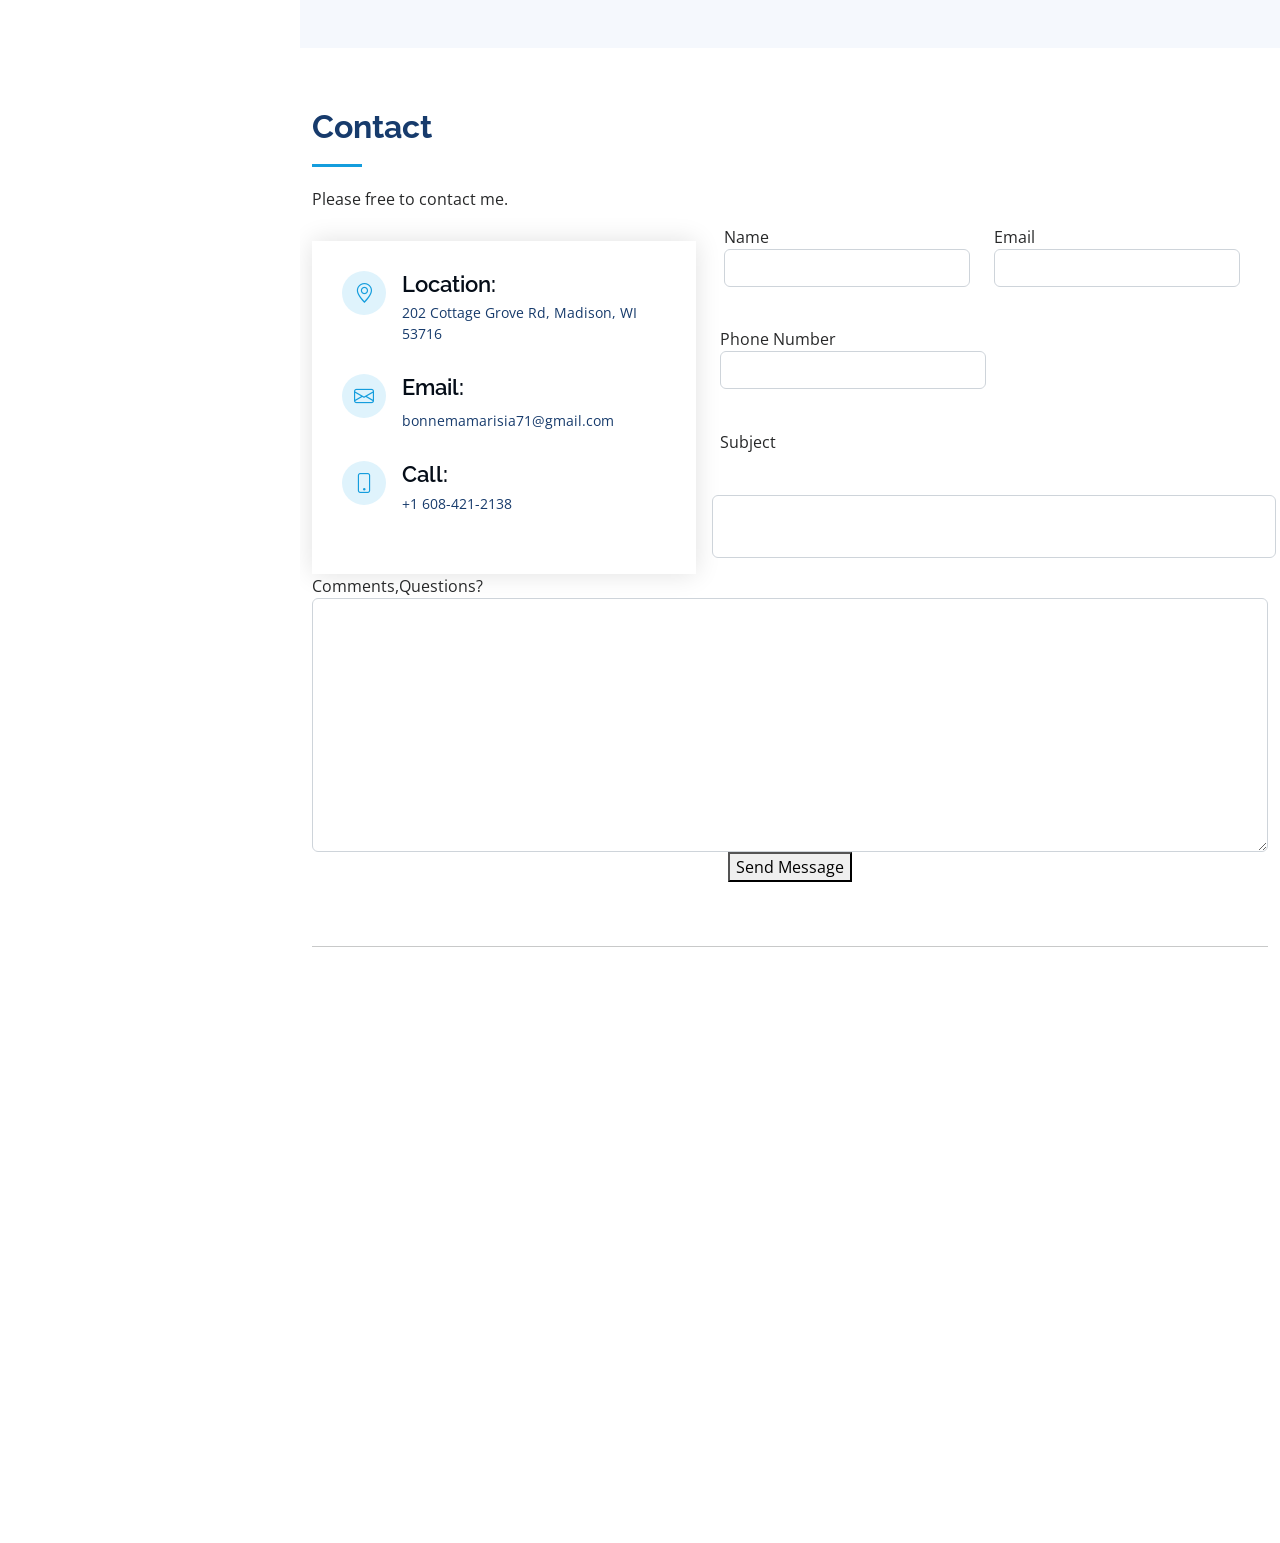
==== commit dabf3dee: "Update index.html" ====
--- a/index.html
+++ b/index.html
@@ -731,14 +731,15 @@
                 <textarea class="form-control" name="message" rows="10"  cols="30" required></textarea>
                 
               </div>
-              <div class="my-3">
-                <div class="loading">Loading</div>
-                <div class="error-message"></div>
-                <div class="sent-message">Your message has been sent. Thank you!</div>
-              </div>
+              
+              </div>
+              
               <div class="text-center"><button type="submit">Send Message</button></div>
               <br>
             </form>
+
+            <br>
+            <hr>
 
             <iframe src="https://www.google.com/maps/embed?pb=!1m18!1m12!1m3!1d2913.9610088275117!2d-89.32612658558614!3d43.0843150791449!2m3!1f0!2f0!3f0!3m2!1i1024!2i768!4f13.1!3m3!1m2!1s0x880653e2c0141f45%3A0x5ca3f0dec748a9d1!2s202%20Cottage%20Grove%20Rd%2C%20Madison%2C%20WI%2053716!5e0!3m2!1sen!2sus!4v1670673521440!5m2!1sen!2sus" width="600" height="450" style="border:0;" allowfullscreen="" loading="lazy" referrerpolicy="no-referrer-when-downgrade"></iframe>
           </div>
